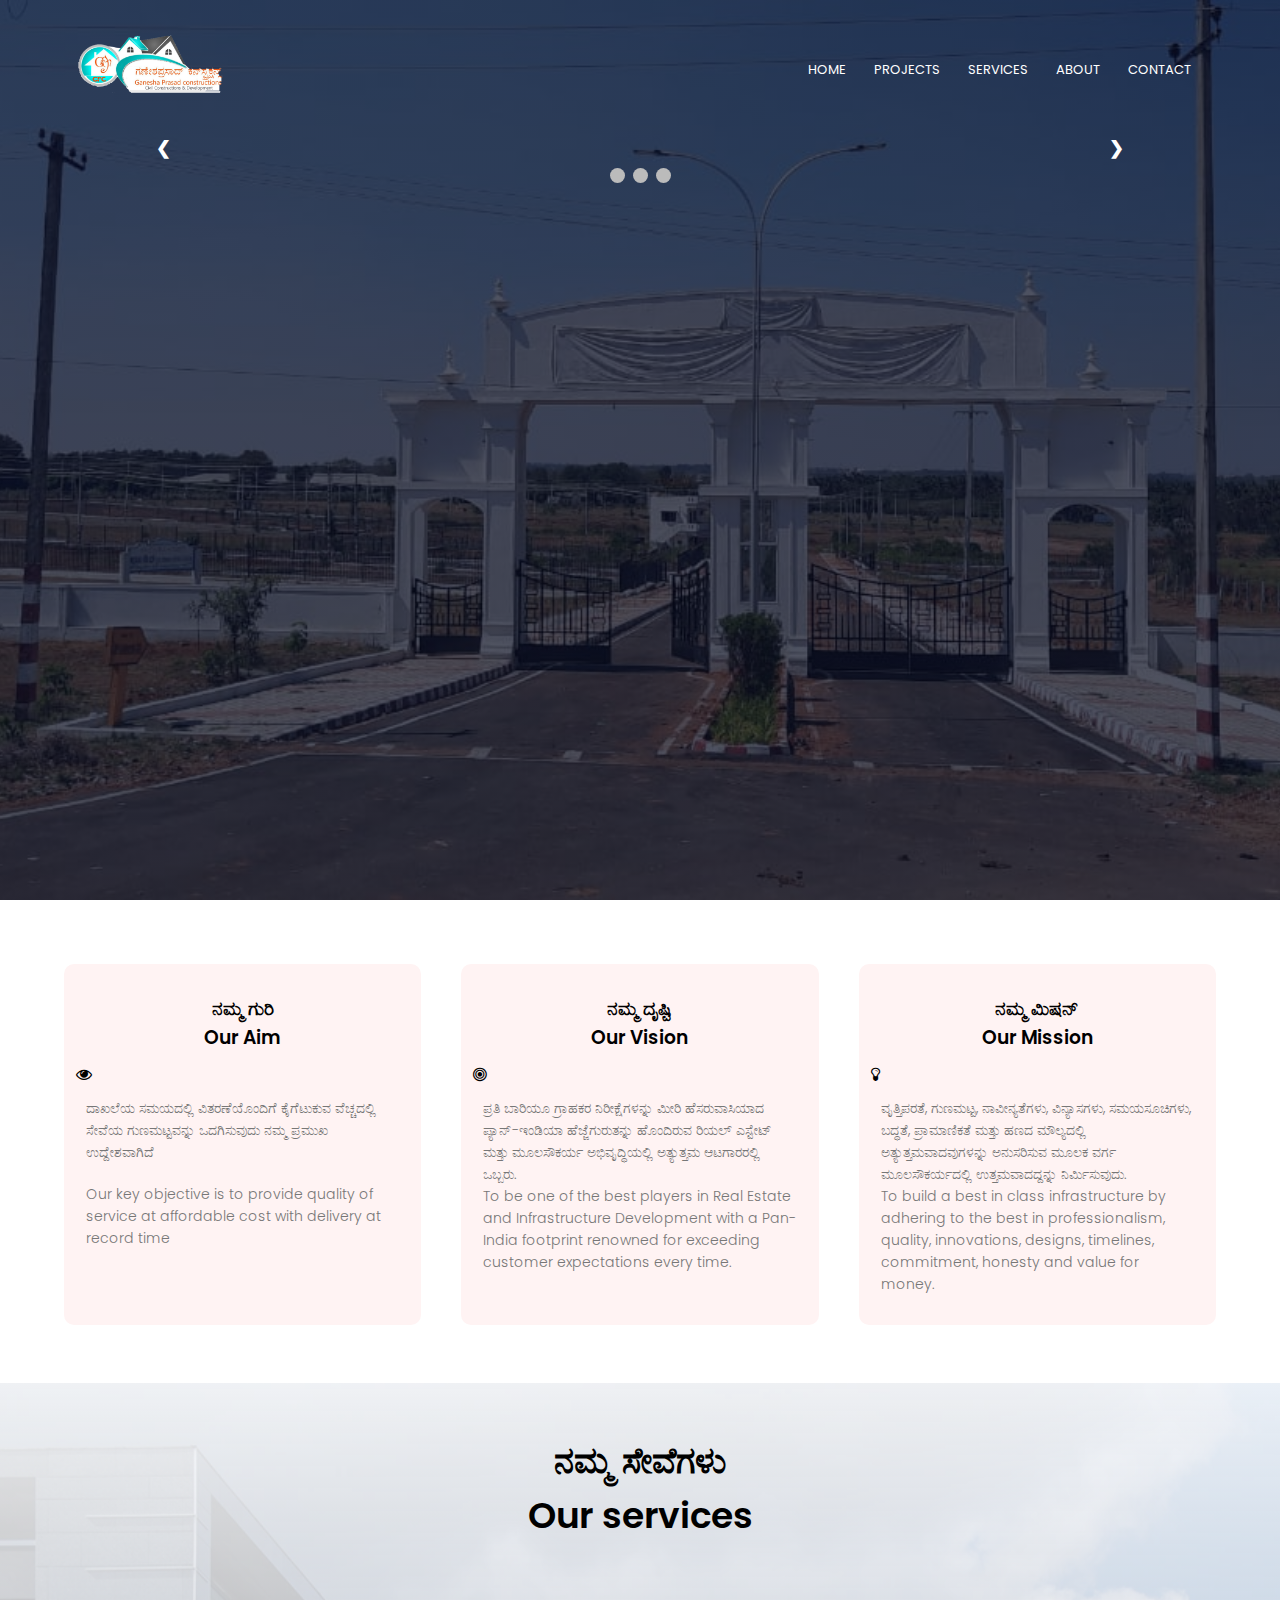
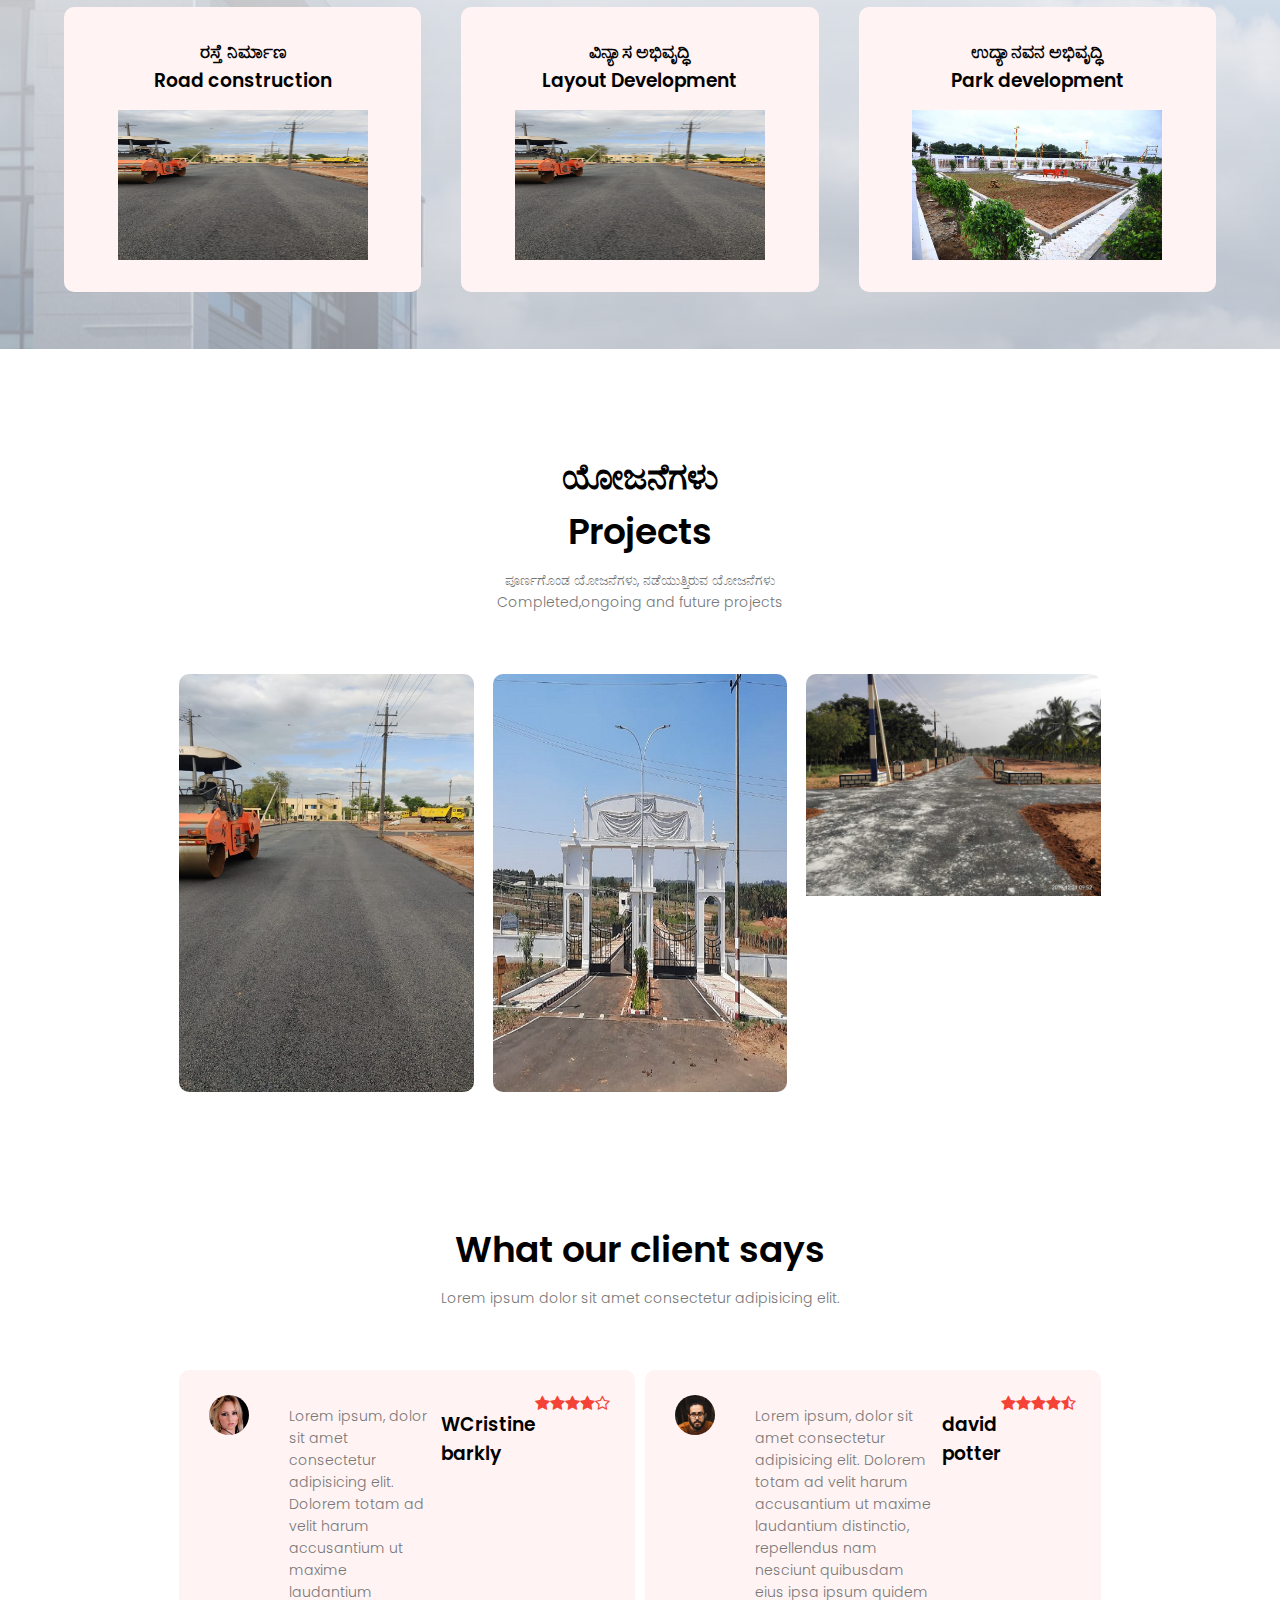
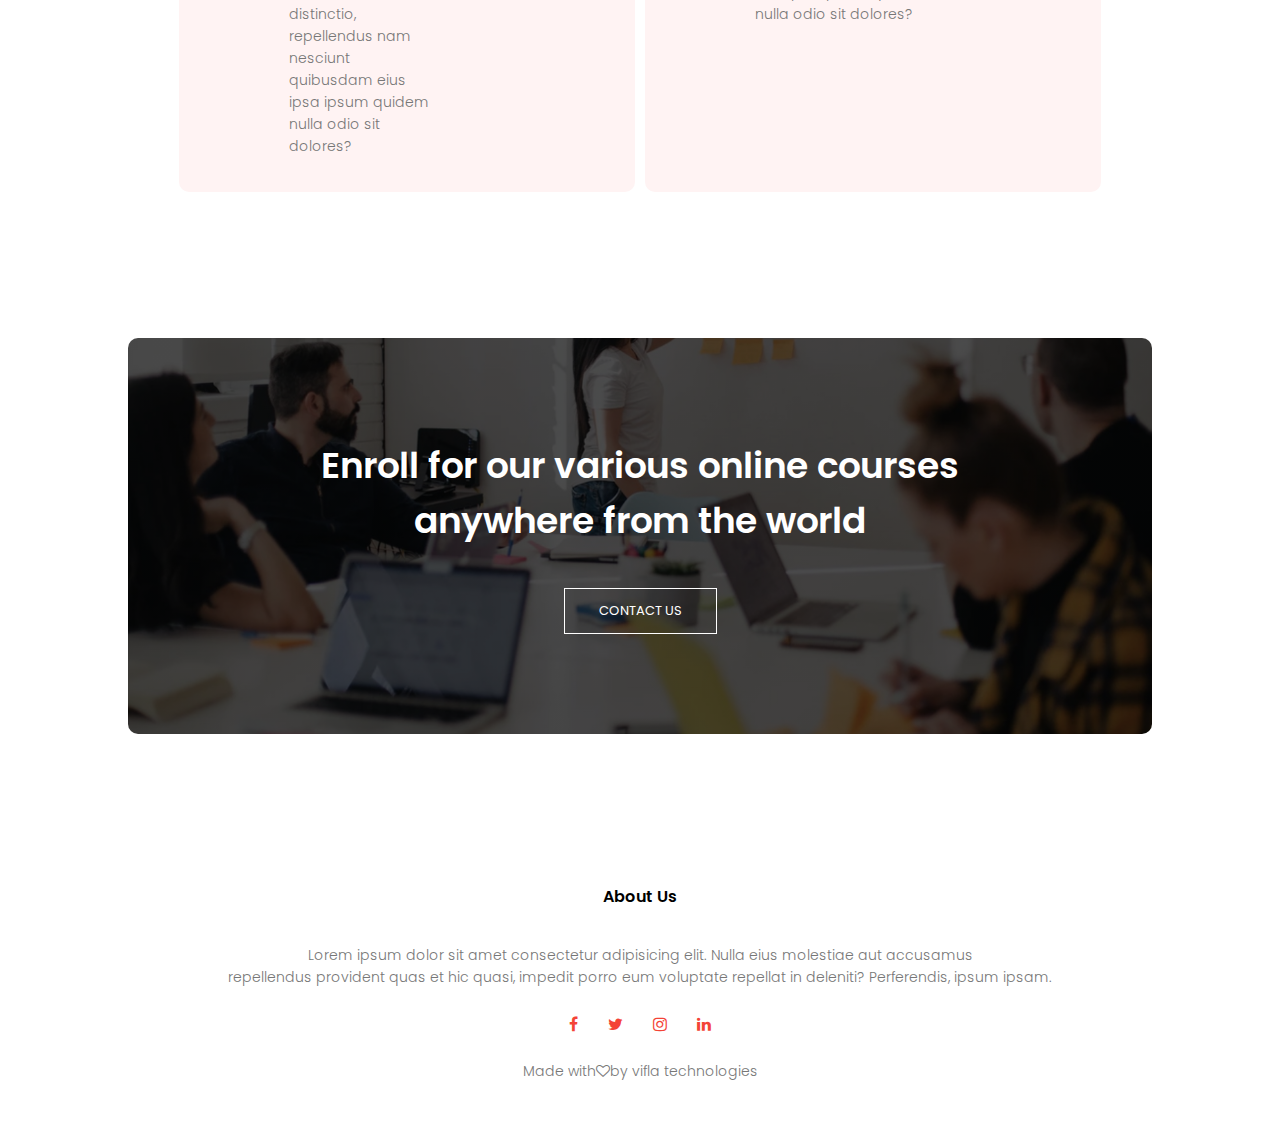
==== index.html @ fdf16c0b "." ====
<!DOCTYPE html>
<html lang="en">

<head>
    <meta charset="UTF-8">
    <meta http-equiv="X-UA-Compatible" content="IE=edge">
    <meta name="viewport" content="width=device-width, initial-scale=1.0">
    <title>Ganesh Prasad Constructions-Home page</title>
    <link rel="stylesheet" href="style.css">
    <script src="slide.js"></script>
    <link rel="preconnect" href="https://fonts.gstatic.com">
    <link href="https://fonts.googleapis.com/css2?family=Poppins:wght@100;300;500;700;900&display=swap"
        rel="stylesheet">
    <link rel="stylesheet" href="https://cdnjs.cloudflare.com/ajax/libs/font-awesome/4.7.0/css/font-awesome.min.css">

</head>

<body>
    <div class="bg-image"></div>
    <section class="header">
        <nav>
            <a href="index.html"><img src="images\gpc1.png" alt=""></a>
            <div class="nav-links" id="navlinks">
                <i class="fa fa-times" onclick="hidemenu()"></i>
                <ul>
                    <li><a href="index.html">HOME</a></li>
                    <li><a href="projects.html">PROJECTS</a></li>
                    <li><a href="services.html">SERVICES</a></li>
                    <li><a href="about.html">ABOUT</a></li>
                    <li><a href="contact.html">CONTACT</a></li>
                </ul>
            </div>
            <i class="fa fa-bars" onclick="showmenu()"></i>
        </nav>
        <div class="slideshow-container">

            <div class="mySlides fade">
              <div class="numbertext">1 / 3</div>
              <img src="images\gpc images\shri ujjaini siddeshwara layout kottur\ujini.jpeg" style="width:100%">
              <div class="text">ಗಣೇಶ್ ಪ್ರಸಾದ್ ಕನ್ಸ್ಟ್ರಕ್ಷನ್ಸ್ <br>Ganesh Prasad Constructions</div>
            </div>
            
            <div class="mySlides fade">
              <div class="numbertext">2 / 3</div>
              <img src="images/cafeteria.jpg" style="width:100%" >
              <div class="text">Caption Two</div>
            </div>
            
            <div class="mySlides fade">
              <div class="numbertext">3 / 3</div>
              <img src="images/certificate.jpg" style="width:100%">
              <div class="text">Caption Three</div>
            </div>
            
            <a class="prev" onclick="plusSlides(-1)">&#10094;</a>
            <a class="next" onclick="plusSlides(1)">&#10095;</a>
            
            </div>
            <br>
            
            <div style="text-align:center">
              <span class="dot" onclick="currentSlide(1)"></span> 
              <span class="dot" onclick="currentSlide(2)"></span> 
              <span class="dot" onclick="currentSlide(3)"></span> 
            </div>
            
    </section>
    <!-------vision-->
    <section class="course">
        <div class="row">
            <div class="course-col">
                <h3>ನಮ್ಮ ಗುರಿ <br> Our Aim</h3><i class="fa fa-eye"></i>
                <p>ದಾಖಲೆಯ ಸಮಯದಲ್ಲಿ ವಿತರಣೆಯೊಂದಿಗೆ
                    ಕೈಗೆಟುಕುವ ವೆಚ್ಚದಲ್ಲಿ ಸೇವೆಯ ಗುಣಮಟ್ಟವನ್ನು ಒದಗಿಸುವುದು ನಮ್ಮ ಪ್ರಮುಖ ಉದ್ದೇಶವಾಗಿದೆ </p>
                    <p> Our key objective is to provide quality of service at affordable cost with delivery at record time
                    </p>
                                  
            </div>
            <div class="course-col">
                <h3>ನಮ್ಮ ದೃಷ್ಟಿ<br>Our Vision</h3><i class="fa fa-bullseye"></i>
                <p>ಪ್ರತಿ ಬಾರಿಯೂ ಗ್ರಾಹಕರ ನಿರೀಕ್ಷೆಗಳನ್ನು ಮೀರಿ ಹೆಸರುವಾಸಿಯಾದ ಪ್ಯಾನ್-ಇಂಡಿಯಾ ಹೆಜ್ಜೆಗುರುತನ್ನು ಹೊಂದಿರುವ ರಿಯಲ್
                    ಎಸ್ಟೇಟ್ ಮತ್ತು ಮೂಲಸೌಕರ್ಯ ಅಭಿವೃದ್ಧಿಯಲ್ಲಿ ಅತ್ಯುತ್ತಮ ಆಟಗಾರರಲ್ಲಿ ಒಬ್ಬರು.
                    <br>
                    To be one of the best players in Real Estate and Infrastructure Development with a Pan-India
                    footprint renowned for exceeding customer expectations every time.
                </p>
            </div>
            <div class="course-col">
                <h3>ನಮ್ಮ ಮಿಷನ್<br>Our Mission</h3><i class="fa fa-lightbulb-o"></i>
                <p>
                    ವೃತ್ತಿಪರತೆ, ಗುಣಮಟ್ಟ, ನಾವೀನ್ಯತೆಗಳು, ವಿನ್ಯಾಸಗಳು, ಸಮಯಸೂಚಿಗಳು, ಬದ್ಧತೆ, ಪ್ರಾಮಾಣಿಕತೆ ಮತ್ತು ಹಣದ ಮೌಲ್ಯದಲ್ಲಿ
                    ಅತ್ಯುತ್ತಮವಾದವುಗಳನ್ನು ಅನುಸರಿಸುವ ಮೂಲಕ ವರ್ಗ ಮೂಲಸೌಕರ್ಯದಲ್ಲಿ ಉತ್ತಮವಾದದ್ದನ್ನು ನಿರ್ಮಿಸುವುದು.
                    <br>
                    To build a best in class infrastructure by adhering to the best in professionalism, quality,
                    innovations, designs, timelines, commitment, honesty and value for money.
                </p>
            </div>
        </div>
    </section>
    <!---course-->
    <section class="services">
        <h1>ನಮ್ಮ ಸೇವೆಗಳು<br>Our services</h1>
        <div class="row">
            <div class="course-col">
                <h3>ರಸ್ತೆ ನಿರ್ಮಾಣ<br>Road construction</h3>
               <img src="images\gpc images\arc layout hadagali ballari\12345.jpg" alt="">
            </div>
            
            <div class="course-col">
                <h3>ವಿನ್ಯಾಸ ಅಭಿವೃದ್ಧಿ<br>Layout Development </h3>
                <img src="images\gpc images\arc layout hadagali ballari\12345.jpg" alt="">
            </div>
            <div class="course-col">
                <h3>ಉದ್ಯಾನವನ ಅಭಿವೃದ್ಧಿ<br>Park development</h3>
                <img src="images\gpc images\shri ujjaini siddeshwara layout kottur\park.jpeg" alt="">
            </div>
        </div>
    </section>
    <!--------campus------>
    <section class="campus">
        <h1>ಯೋಜನೆಗಳು<br>Projects
        </h1>
        <p>ಪೂರ್ಣಗೊಂಡ ಯೋಜನೆಗಳು, ನಡೆಯುತ್ತಿರುವ ಯೋಜನೆಗಳು<br>Completed,ongoing and future projects</p>
        <div class="row">
            <div class="campus-col">
                <img src="images\gpc images\arc layout hadagali ballari\12345.jpg" alt="">
                <div class="layer">
                  <a href="projects.html"><h3>Ballary ಬಳ್ಳಾರಿ</h3></a>  
                </div>
            </div>
            <div class="campus-col">
                <img src="images\gpc images\govt employers project mysore\m123.jpeg" alt="">
                <div class="layer">
                    <h3>Mysuru ಮೈಸೂರು</h3>
                </div>
            </div>
            <div class="campus-col">
                <img src="images\gpc images\khb davanagere\WhatsApp Image 2021-06-01 at 5.55.00 PM (2).jpeg" alt="">
                <div class="layer">
                    <h3>ದಾವಣಗೆರೆ Davanagere</h3>
                </div>
            </div>
        </div>
    </section>
    <!-------testimonial------->
    <section class="testimonials">
        <h1>What our client says</h1>
        <p>Lorem ipsum dolor sit amet consectetur adipisicing elit.</p>
        <div class="row">
            <div class="testimonial-col">
                <img src="images/user1.jpg" alt="">
                <p>Lorem ipsum, dolor sit amet consectetur adipisicing elit.
                    Dolorem totam ad velit harum accusantium ut maxime laudantium distinctio, repellendus nam nesciunt
                    quibusdam eius ipsa ipsum quidem nulla odio sit
                    dolores?</p>
                <h3>WCristine barkly</h3>
                <i class="fa fa-star"></i>
                <i class="fa fa-star"></i>
                <i class="fa fa-star"></i>
                <i class="fa fa-star"></i>
                <i class="fa fa-star-o"></i>
            </div>
            <div class="testimonial-col">
                <img src="images/user2.jpg" alt="">
                <p>Lorem ipsum, dolor sit amet consectetur adipisicing elit.
                    Dolorem totam ad velit harum accusantium ut maxime laudantium distinctio, repellendus nam nesciunt
                    quibusdam eius ipsa ipsum quidem nulla odio sit
                    dolores?</p>
                <h3>david potter</h3>
                <i class="fa fa-star"></i>
                <i class="fa fa-star"></i>
                <i class="fa fa-star"></i>
                <i class="fa fa-star"></i>
                <i class="fa fa-star-half-o"></i>
            </div>
        </div>
    </section>

    <!---------call to action------>
    <section class="cta">
        <h1>Enroll for our various online courses <br>anywhere from the world</h1>
        <a href="" class="hero-btn">CONTACT US</a>
    </section>

    <!------------footer------->
    <section class="footer">
        <h4>About Us</h4>
        <p>Lorem ipsum dolor sit amet consectetur adipisicing elit.
            Nulla eius molestiae aut accusamus <br>repellendus provident quas et hic quasi, impedit porro eum
            voluptate repellat in deleniti? Perferendis, ipsum
            ipsam.</p>
        <div class="icons">
            <i class="fa fa-facebook"></i>
            <i class="fa fa-twitter"></i>
            <i class="fa fa-instagram"></i>
            <i class="fa fa-linkedin"></i>
        </div>
        <p>Made with<i class="fa fa-heart-o"></i>by vifla technologies </p>
    </section>




    <!-----  javascript toggle menu-->
    <script>
        var navlinks = document.getElementById("navlinks");
        function showmenu() {
            navlinks.style.right = "0";
        }
        function hidemenu() {
            navlinks.style.right = "-200px";
        }
    </script>
</body>

</html>
---- style.css ----
*{
    margin: 0;
    padding: 0;
    font-family: 'Poppins', sans-serif;
}

.header{
    min-height: 100vh;
    width: 100%;
    background-image:linear-gradient(rgba(4,9,30,0.7),rgba(4,9,30,.7)),url(images/gpc\ mysuru.jpeg) ;
     
    background-position: center;
    background-size: cover;
    position: relative;
}
/*-------navigation bar------*/
nav{
    display: flex;
    padding: 2% 6%;
    justify-content: space-between;
    align-items: center;
}
nav img{
    width: 150px;
}
.nav-links{
    flex: 1;
    text-align: right;
}
.nav-links ul li{
    list-style: none;
    display: inline-block;
    padding: 8px 12px;
    position: relative;
}
.nav-links ul li a{
    color: #fff;
    text-decoration: none;
    font-size: 13px;
}
.nav-links ul li::after{
    content: '';
    width: 0%;
    height: 2px;
    background: #f44336;
    display: block;
    margin: auto;
    transition: 0.5s;
}
.nav-links ul li:hover::after{
    width: 100%;
}
/*-----navigation ends------*/
/*------home slide-----*/

/* Slideshow container */
.slideshow-container {
  max-width: 1000px;
  position: relative;
  margin: auto;
}
.mySlides {display: none}
.mySlides img {height: 480px;
    vertical-align: middle;}
     /* Number text (1/3 etc) */
  .numbertext {
    color: #f2f2f2;
    font-size: 12px;
    padding: 8px 12px;
    position: absolute;
    top: 0;
 
  }
  .slideshow-container .text {
    color: #e25413;
    font-size: 45px;
    padding: 8px 12px;
    position: absolute;
    top: 50%;
    width: 100%;
    text-align: center;
    animation: mymove 5s;
  }

  /* Caption text */
.text {
    color: #f2f2f2;
    font-size: 45px;
    padding: 8px 12px;
    position: absolute;
    top: 50%;
    width: 100%;
    text-align: center;
    animation: mymove 5s;
  }
  #div2 {animation-timing-function: ease;}
  @keyframes mymove {
    from {left: -300px;}
    to {left: 0px;}
  }
/* The dots/bullets/indicators */
.dot {
    cursor: pointer;
    height: 15px;
    width: 15px;
    margin: 0 2px;
    background-color: #bbb;
    border-radius: 50%;
    display: inline-block;
    transition: background-color 0.6s ease;
  }
  
  .active, .dot:hover {
    background-color: #717171;
  }
  
  /* Fading animation */
  .fade {
    -webkit-animation-name: fade;
    -webkit-animation-duration: 1.5s;
    animation-name: fade;
    animation-duration: 1.5s;
  }
  
  @-webkit-keyframes fade {
    from {opacity: .4} 
    to {opacity: 1}
  }
  
  @keyframes fade {
    from {opacity: .4} 
    to {opacity: 1}
  }
  
  /* On smaller screens, decrease text size */
  @media only screen and (max-width: 300px) {
    .prev, .next,.text {font-size: 11px}
  }
  
/* Next & previous buttons */
.prev, .next {
  cursor: pointer;
  position: absolute;
  top: 50%;
  width: auto;
  padding: 16px;
  margin-top: -22px;
  color: white;
  font-weight: bold;
  font-size: 18px;
  transition: 0.6s ease;
  border-radius: 0 3px 3px 0;
  user-select: none;
}

/* Position the "next button" to the right */
.next {
  right: 0;
  border-radius: 3px 0 0 3px;
}
/* On hover, add a black background color with a little bit see-through */
.prev:hover, .next:hover {
    background-color: rgba(0,0,0,0.8);
  }
  
/*------home slide ends------*/
/*-----project contents----*/
/* Position the image container (needed to position the left and right arrows) */
.projects{
    width: 50%;
    margin: auto;
    text-align: center;
    padding-top: 50px;
}
.p-container {
    position: relative;
  }
  
  /* Hide the images by default */
  .p-mySlides {
    display: none;
  }
  
  /* Next & previous buttons */
  .p-prev,
  .p-next {
    cursor: pointer;
    position: absolute;
    top: 40%;
    width: auto;
    padding: 16px;
    margin-top: -50px;
    color: white;
    font-weight: bold;
    font-size: 20px;
    border-radius: 0 3px 3px 0;
    user-select: none;
    -webkit-user-select: none;
  }
  
  /* Position the "next button" to the right */
  .p-next {
    right: 0;
    border-radius: 3px 0 0 3px;
  }
  
  /* On hover, add a black background color with a little bit see-through */
  .p-prev:hover,
  .p-next:hover {
    background-color: rgba(0, 0, 0, 0.8);
  }
  
  /* Number text (1/3 etc) */
  .p-numbertext {
    color: #f2f2f2;
    font-size: 12px;
    padding: 8px 12px;
    position: absolute;
    top: 0;
  }
  
  /* Container for image text */
  .p-caption-container {
    text-align: center;
    background-color: #222;
    padding: 2px 16px;
    color: white;
  }
  
  /*-----project slide ends----*/
  /*------project contents ends------*/
.text-box{
    width: 90%;
    color: #fff;
    position: absolute;
    top: 50%;
    left: 50%;
    transform: translate(-50%,-50%);
    text-align: center;
}
.text-box h1{
    font-size: 62px;
}
.text-box p{
    margin: 10px 0 40px;
    font-size: 14px;
    color: #fff;
}
.hero-btn{
    display: inline-block;
    text-decoration: none;
    color: #fff;
    border: 1px solid #fff;
    padding: 12px 34px;
    font-size: 13px;
    background: transparent;
    position: relative;
    cursor: pointer;
}
.hero-btn:hover{
    border: 1px solid #f44336;
    background: #f44336;
    transition: 1s;
}
nav .fa{
display: none;
}
@media(max-width:700px){
    .text-box h1{
        font-size: 20px;
    }
    .nav-links ul li {
        display: block;
    }
    .nav-links{
        position: fixed;
        background: #f44336;
        height: 100vh;
        width: 200px;
        top: 0;
        right: -200px;
        text-align: left;
        z-index: 2;
        transition: 1s;
    }
    nav .fa{
display: block;
color: #fff;
margin: 10px;
font-size: 22px;
cursor: pointer;
    }
}
/*-----course-----*/
.services{
    width: 100%;
    margin: auto;
    text-align: center;
    padding-top: 50px;
    background-image:linear-gradient(rgba(254, 254, 255, 0.9),rgba(193, 195, 201, 0.7)),url(images/banner.png) ;

}
.services img{
    width: 250px;
    height: 150px;
    padding: 5px;
}
h1{
    font-size: 36px;
    font-weight: 600;
}
p{
    color: #777;
    font-size: 14px;
    font-weight: 300;
    line-height: 22px;
    padding: 10px;
}
.row{
    margin-top: 5%;
    margin-left: 5%;
    margin-right: 5%;
    display: flex;
    justify-content: space-between;
}
.course-col{
    flex-basis: 31%;
    background: #fff3f3;
    border-radius: 10px;
    margin-bottom: 5%;
    padding: 20px 12px;
    box-sizing: border-box;
}

h3{
    text-align: center;
    font-weight: 600;
    margin: 10px 0;
}
.course-col:hover{
    box-shadow: 0 0 20px 0px rgba(0,0,0,0.2);
}
@media(max-width:700px){
    .row{
        flex-direction: column;
    }
}
/*-----campus-----*/
.campus{
    width: 80%;
    margin: auto;
    text-align: center;
    padding-top: 100px;
}
.campus-col{
    flex-basis: 32%;
    border-radius: 10px;
    margin-bottom: 30px;
    position: relative;
    overflow: hidden;
}
.campus-col img{
    width: 100%;
    display: block;
}
.layer{
background: transparent;
height: 100%;
width: 100%;
position: absolute;
top: 0;
left: 0;
transition: 0.5s;
}
.layer:hover{
    background: rgba(226,0,0,0.7);
}
.layer h3{
    width: 100%;
    font-weight: 500;
    color: rgb(255, 255, 255);
    font-size: 26px;
    bottom: 0;
    left: 50%;
    transform: translateX(-50%);
    position: absolute;
    opacity: 0;
    transition: 0.5s;
}
.layer:hover h3{
    bottom: 49%;
    opacity: 1;
}
/*-----Facilities-----*/
.facilities{
    width: 80%;
    margin: auto;
    text-align: center;
    padding-top: 100px;
}
.facilities-col{
    flex-basis: 31%;
    border-radius: 10px;
    margin-bottom: 5%;
    text-align: left;
}
.facilities-col img{
    width: 100%;
    border-radius: 10px;
    display: block;
}
.facilities-col p{
    padding: 0;
}
.facilities-col h3{
    margin-top: 16px;
    margin-bottom: 15px;
    text-align: left;
}
/*----testimonials-----*/
.testimonials{
    width: 80%;
    margin: auto;
    padding-top: 100px;
    text-align: center;
}
.testimonial-col{
    flex-basis: 44%;
    border-radius: 10px;
    margin-bottom: 5%;
    text-align: left;
    background: #fff3f3;
    padding: 25px;
    cursor: pointer;
    display: flex;
}
.testimonial-col img{
    height: 40px;
    margin-left: 5px;
    margin-right: 30px;
    border-radius: 50%;
}
testimonial-col p{
    padding: 0;
}
.testimonial-col h3{
    margin-top: 15px;
    text-align: left;
}
.testimonial-col .fa{
    color: #f44336;
}
@media(max-width:700px){
    .testimonial-col img{
        margin-left: 0px;
        margin-right: 15px;
    }
}
/*----- call to action-----*/
.cta{
    margin: 100px auto;
    width: 80%;
    background-image:linear-gradient(rgba(0,0,0,0.7),rgba(0,0,0,0.7)),url(images/banner2.jpg) ;
    background-position: center;
    background-size: cover;
    border-radius: 10px;
    text-align: center;
    padding: 100px 0;
}
.cta h1{
    color: #fff;
    margin-bottom: 40px;
    padding: 0;
}
@media(max-width:700px){
   .cta h1{
       font-size: 24px;
   }
}
/*------footer------*/
.footer{
    width: 100%;
    text-align: center;
    padding: 30px 0;
}
.footer h4{
    margin-bottom: 25px;
    margin-top: 20px;
    font-weight: 600;
}
.icons .fa{
    color: #f44336;
    margin:0 13px;
    cursor: pointer;
    padding: 18px 0;
}
.fa-heart-0{
    color: #f44336;
}
/*-------about us page----------*/
.sub-header{
    height: 50vh;
    width: 100%;
    background-image:linear-gradient(rgba(4,9,30,0.7),rgba(4,9,30,.7)),url(images/about.jpg) ;
    background-position: center;
    background-size: cover;
    text-align: center;
    color: #fff;
}
.sub-header h1{
    margin-top: 100px;
}
.about-us{
    width: 90%;
    margin: auto;
    background-image:linear-gradient(rgb(253, 253, 253,.95),rgba(255, 255, 255, 0.9)),url(images/ganesh.png) ;
    padding-top: 50px;
    padding-bottom: 50px;
}
.about-col{
    flex-basis: 48%;
    padding: 10px 2px;
}
.about-col img{
    width: 100%;
}
.about-col h1{
    padding-top: 0;
}
.about-col p{
    padding: 15px 0 25px;
}
.red-btn{
    border: 1px solid #f44336;
    background: transparent;
    color: #f44336;
}
.red-btn:hover{
    color: #fff;
}
/*-------blog content----------*/
.blog-content{
    width: 80%;
    margin: auto;
   padding: 60px 0;
}
.blog-left{
    flex-basis: 65%;
}
.blog-left img{
    width: 100%;
}
.blog-left h2{
    color: #222;
    font-weight: 600;
    margin: 30px 0;
}
.blog-left p{
    color: #999;
    padding: 0;
}
.blog-right{
    flex-basis: 32%;
}
.blog-right h3{
    background: #f44336;
    color: #fff;
    padding: 7px 0;
    font-size: 16px;
    margin-bottom: 20px;
}
.blog-right div{
    display: flex;
    align-items: center;
    justify-content: space-between;
    color: #555;
    padding: 8px;
    box-sizing: border-box;
}
.comment-box{
    border: 1px solid #ccc;
    margin: 50px 0;
    padding: 10px 20px;
}
.comment-box h3{
    text-align: left;
}
.comment-form input, .comment-form textarea{
    width: 100%;
    padding: 10px;
    margin: 15px 0;
    box-sizing: border-box;
    border: none;
    outline: none;
    background: #f0f0f0;
}
.comment-form button{
    margin: 10px 0;
}
@media(max-width:700px){
    .sub-header h1{
        font-size: 24px;
    }
}
/*--------contact us page----*/
.location{
    width: 80%;
    margin: auto;
    padding: 80px 0;
}
.location iframe{
    width: 100%;
}
.contact-us{
    width: 80%;
    margin: auto;
}
.contact-col{
    flex-basis: 48%;
    margin-bottom: 30px;
}
.contact-col div{
    display: flex;
    align-items: center;
    margin-bottom: 40px;
}
.contact-col div .fa{
    font-size: 28px;
    color: #f44336;
    margin: 10px;
    margin-right: 30px;
}
.contact-col div p{
    padding: 0;
}
.contact-col div h5{
    font-size: 20px;
    margin-bottom: 5px;
    color: #555;
}
.contact-col input, .contact-col textarea{
    width: 100%;
    padding: 15px;
    margin-bottom: 17px;
    outline: none;
    border: 1px solid #ccc;
    box-sizing: border-box;
}
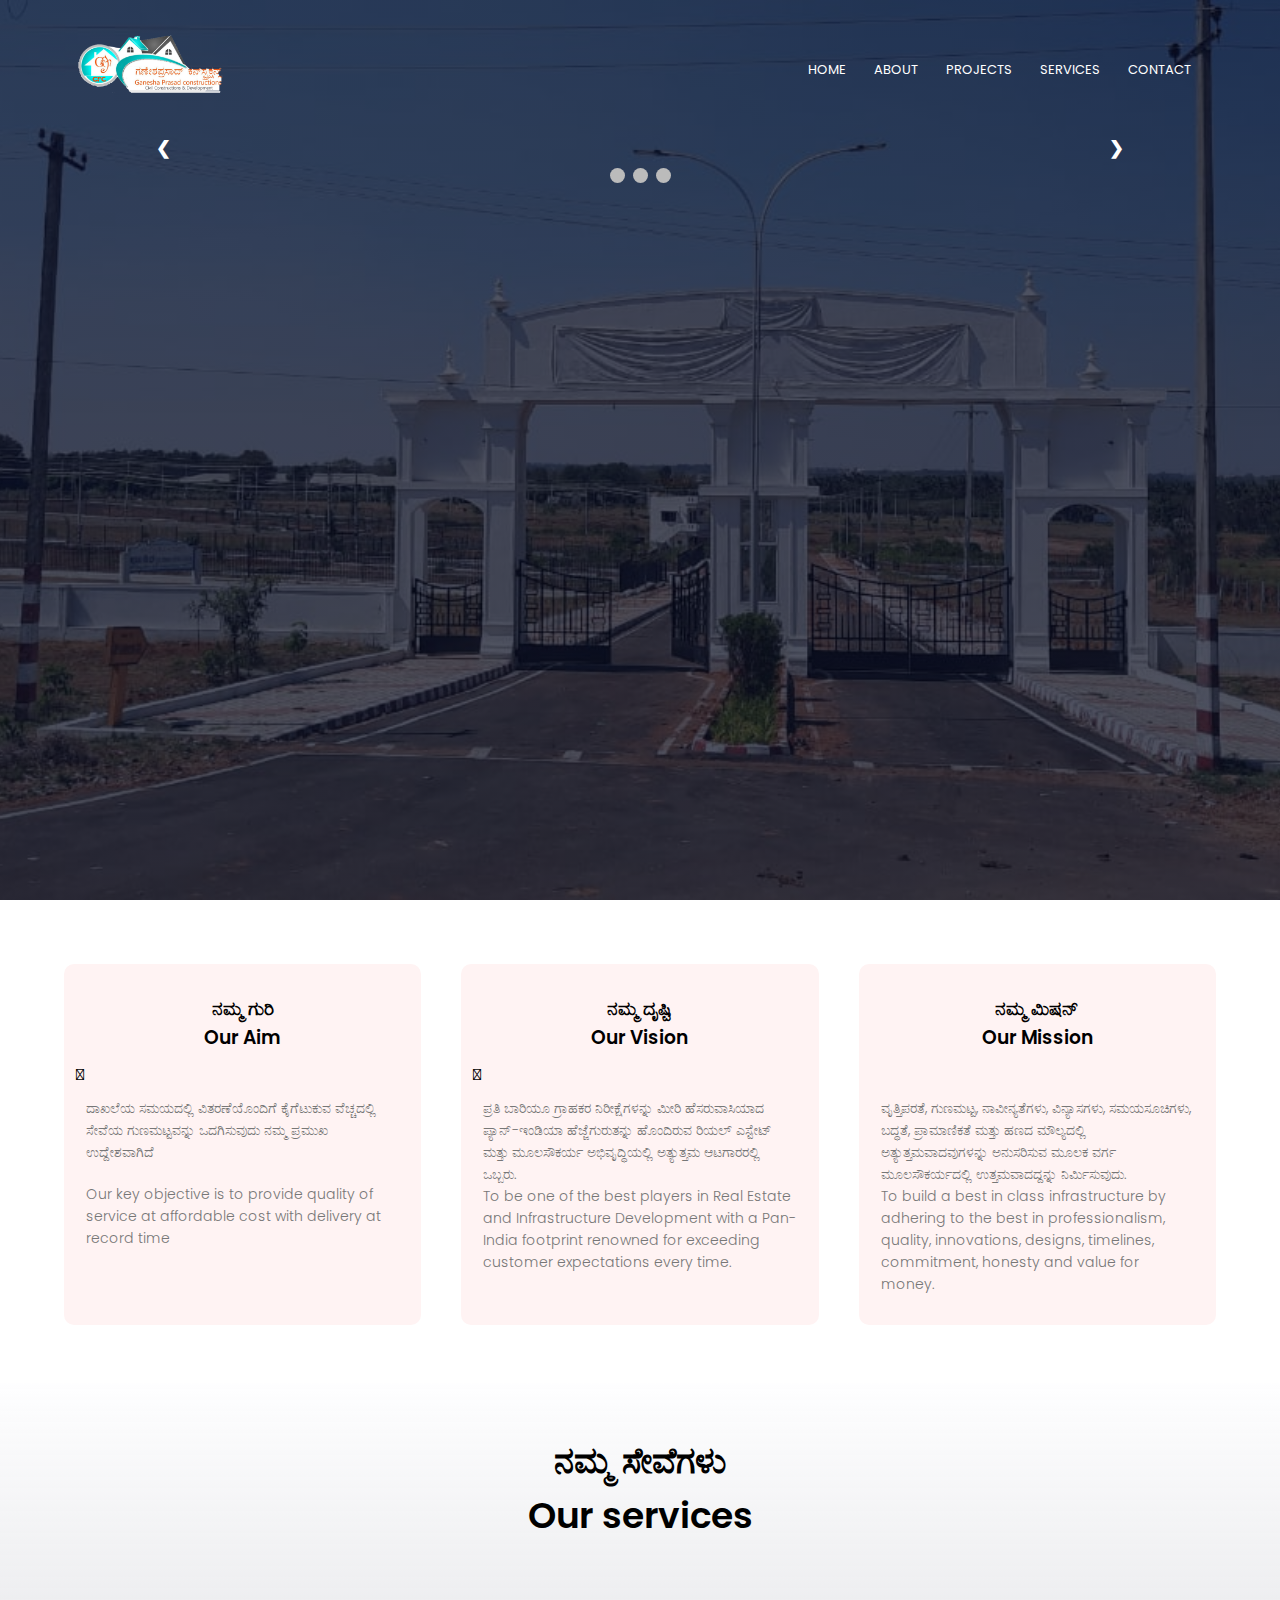
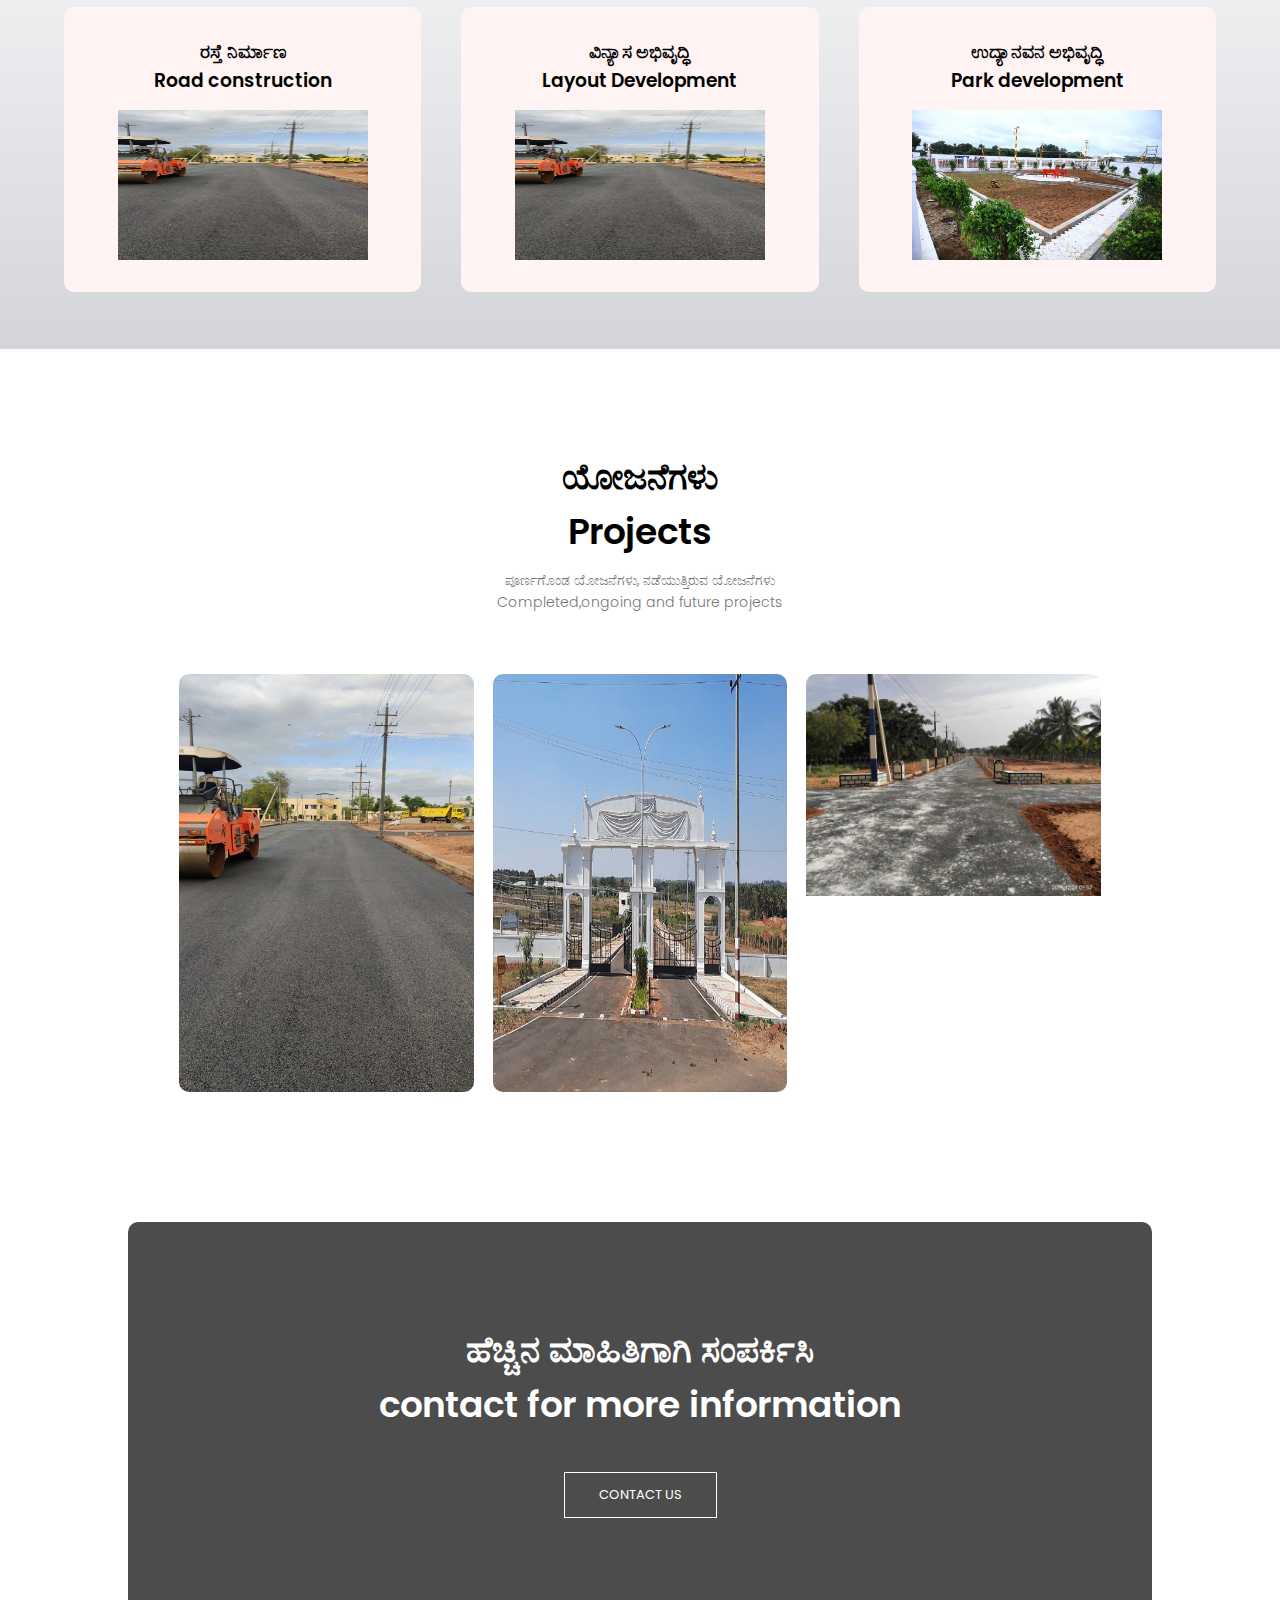
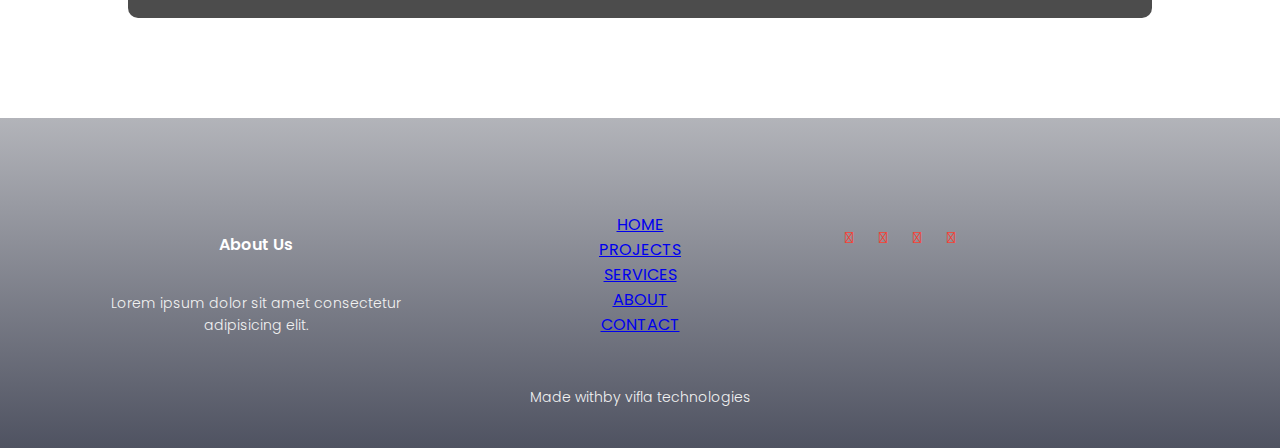
==== commit fc33ece4: "." ====
--- a/index.html
+++ b/index.html
@@ -11,7 +11,7 @@
     <link rel="preconnect" href="https://fonts.gstatic.com">
     <link href="https://fonts.googleapis.com/css2?family=Poppins:wght@100;300;500;700;900&display=swap"
         rel="stylesheet">
-    <link rel="stylesheet" href="https://cdnjs.cloudflare.com/ajax/libs/font-awesome/4.7.0/css/font-awesome.min.css">
+    <link rel="stylesheet" href="fontawesome.min.css">
 
 </head>
 
@@ -24,9 +24,9 @@
                 <i class="fa fa-times" onclick="hidemenu()"></i>
                 <ul>
                     <li><a href="index.html">HOME</a></li>
+                    <li><a href="about.html">ABOUT</a></li>
                     <li><a href="projects.html">PROJECTS</a></li>
                     <li><a href="services.html">SERVICES</a></li>
-                    <li><a href="about.html">ABOUT</a></li>
                     <li><a href="contact.html">CONTACT</a></li>
                 </ul>
             </div>
@@ -42,13 +42,13 @@
             
             <div class="mySlides fade">
               <div class="numbertext">2 / 3</div>
-              <img src="images/cafeteria.jpg" style="width:100%" >
-              <div class="text">Caption Two</div>
+              <img src="images\jcb.jpeg" style="width:100%" >
+              <div class="text">Construction Vehicles</div>
             </div>
             
             <div class="mySlides fade">
               <div class="numbertext">3 / 3</div>
-              <img src="images/certificate.jpg" style="width:100%">
+              <img src="images\gpc images\shri ujjaini siddeshwara layout kottur\u2.jpeg" style="width:100%">
               <div class="text">Caption Three</div>
             </div>
             
@@ -142,30 +142,25 @@
             </div>
         </div>
     </section>
-    <!-------testimonial------->
+    <!-------testimonial
     <section class="testimonials">
-        <h1>What our client says</h1>
-        <p>Lorem ipsum dolor sit amet consectetur adipisicing elit.</p>
+        <h1>ನಮ್ಮ ಗ್ರಾಹಕರು ಏನು ಹೇಳುತ್ತಾರೆ <br> What our clients says</h1>
         <div class="row">
             <div class="testimonial-col">
-                <img src="images/user1.jpg" alt="">
+                <img src="" alt="">
                 <p>Lorem ipsum, dolor sit amet consectetur adipisicing elit.
-                    Dolorem totam ad velit harum accusantium ut maxime laudantium distinctio, repellendus nam nesciunt
-                    quibusdam eius ipsa ipsum quidem nulla odio sit
-                    dolores?</p>
+                   </p>
                 <h3>WCristine barkly</h3>
-                <i class="fa fa-star"></i>
+                <i class="fas fa-star"></i>
                 <i class="fa fa-star"></i>
                 <i class="fa fa-star"></i>
                 <i class="fa fa-star"></i>
                 <i class="fa fa-star-o"></i>
             </div>
             <div class="testimonial-col">
-                <img src="images/user2.jpg" alt="">
+                <img src="" alt="">
                 <p>Lorem ipsum, dolor sit amet consectetur adipisicing elit.
-                    Dolorem totam ad velit harum accusantium ut maxime laudantium distinctio, repellendus nam nesciunt
-                    quibusdam eius ipsa ipsum quidem nulla odio sit
-                    dolores?</p>
+                  </p>
                 <h3>david potter</h3>
                 <i class="fa fa-star"></i>
                 <i class="fa fa-star"></i>
@@ -174,29 +169,42 @@
                 <i class="fa fa-star-half-o"></i>
             </div>
         </div>
-    </section>
+    </section>------->
 
     <!---------call to action------>
     <section class="cta">
-        <h1>Enroll for our various online courses <br>anywhere from the world</h1>
-        <a href="" class="hero-btn">CONTACT US</a>
-    </section>
-
-    <!------------footer------->
-    <section class="footer">
-        <h4>About Us</h4>
-        <p>Lorem ipsum dolor sit amet consectetur adipisicing elit.
-            Nulla eius molestiae aut accusamus <br>repellendus provident quas et hic quasi, impedit porro eum
-            voluptate repellat in deleniti? Perferendis, ipsum
-            ipsam.</p>
-        <div class="icons">
-            <i class="fa fa-facebook"></i>
-            <i class="fa fa-twitter"></i>
-            <i class="fa fa-instagram"></i>
-            <i class="fa fa-linkedin"></i>
-        </div>
-        <p>Made with<i class="fa fa-heart-o"></i>by vifla technologies </p>
-    </section>
+        <h1>ಹೆಚ್ಚಿನ ಮಾಹಿತಿಗಾಗಿ ಸಂಪರ್ಕಿಸಿ<br>contact for more information</h1>
+        <a href="contact.html" class="hero-btn">CONTACT US</a>
+    </section>
+
+  <!------------footer------->
+  <section class="footer">
+    <div class="row">
+        <div class="contact-col"> <h4>About Us</h4>
+            <p>Lorem ipsum dolor sit amet consectetur adipisicing elit.
+               </p></div>
+                <div class="contact-col">
+                    <ul>
+                        <li><a href="index.html">HOME</a></li>
+                        <li><a href="projects.html">PROJECTS</a></li>
+                        <li><a href="services.html">SERVICES</a></li>
+                        <li><a href="about.html">ABOUT</a></li>
+                        <li><a href="contact.html">CONTACT</a></li>
+                    </ul>
+                </div>
+   <div class="contact-col"> <div class="icons">
+            <i class="fas fa-facebook"></i>
+            <i class="fas fa-twitter"></i>
+            <i class="fas fa-instagram"></i>
+            <i class="fas fa-linkedin"></i>
+        </div>
+    </div>
+   </div>
+    <p>Made with<i class="fas fa-heart-0"></i>by vifla technologies </p>
+</section>
+
+
+
 
 
 
--- a/style.css
+++ b/style.css
@@ -481,14 +481,23 @@
 .footer{
     width: 100%;
     text-align: center;
+    background-image:linear-gradient(rgba(146, 148, 156, 0.7),rgba(4,9,30,.7));
     padding: 30px 0;
-}
+    color: #fff;
+}
+
 .footer h4{
     margin-bottom: 25px;
     margin-top: 20px;
     font-weight: 600;
 }
-.icons .fa{
+.footer ul li{
+    list-style: none;
+}
+.footer p{
+    color: #f2f2f2;
+}
+.icons .fas{
     color: #f44336;
     margin:0 13px;
     cursor: pointer;
@@ -501,14 +510,14 @@
 .sub-header{
     height: 50vh;
     width: 100%;
-    background-image:linear-gradient(rgba(4,9,30,0.7),rgba(4,9,30,.7)),url(images/about.jpg) ;
+    background-image:linear-gradient(rgba(4,9,30,0.7),rgba(4,9,30,.7)),url(images/contact.jpeg) ;
     background-position: center;
     background-size: cover;
     text-align: center;
     color: #fff;
 }
 .sub-header h1{
-    margin-top: 100px;
+    margin-top: 80px;
 }
 .about-us{
     width: 90%;
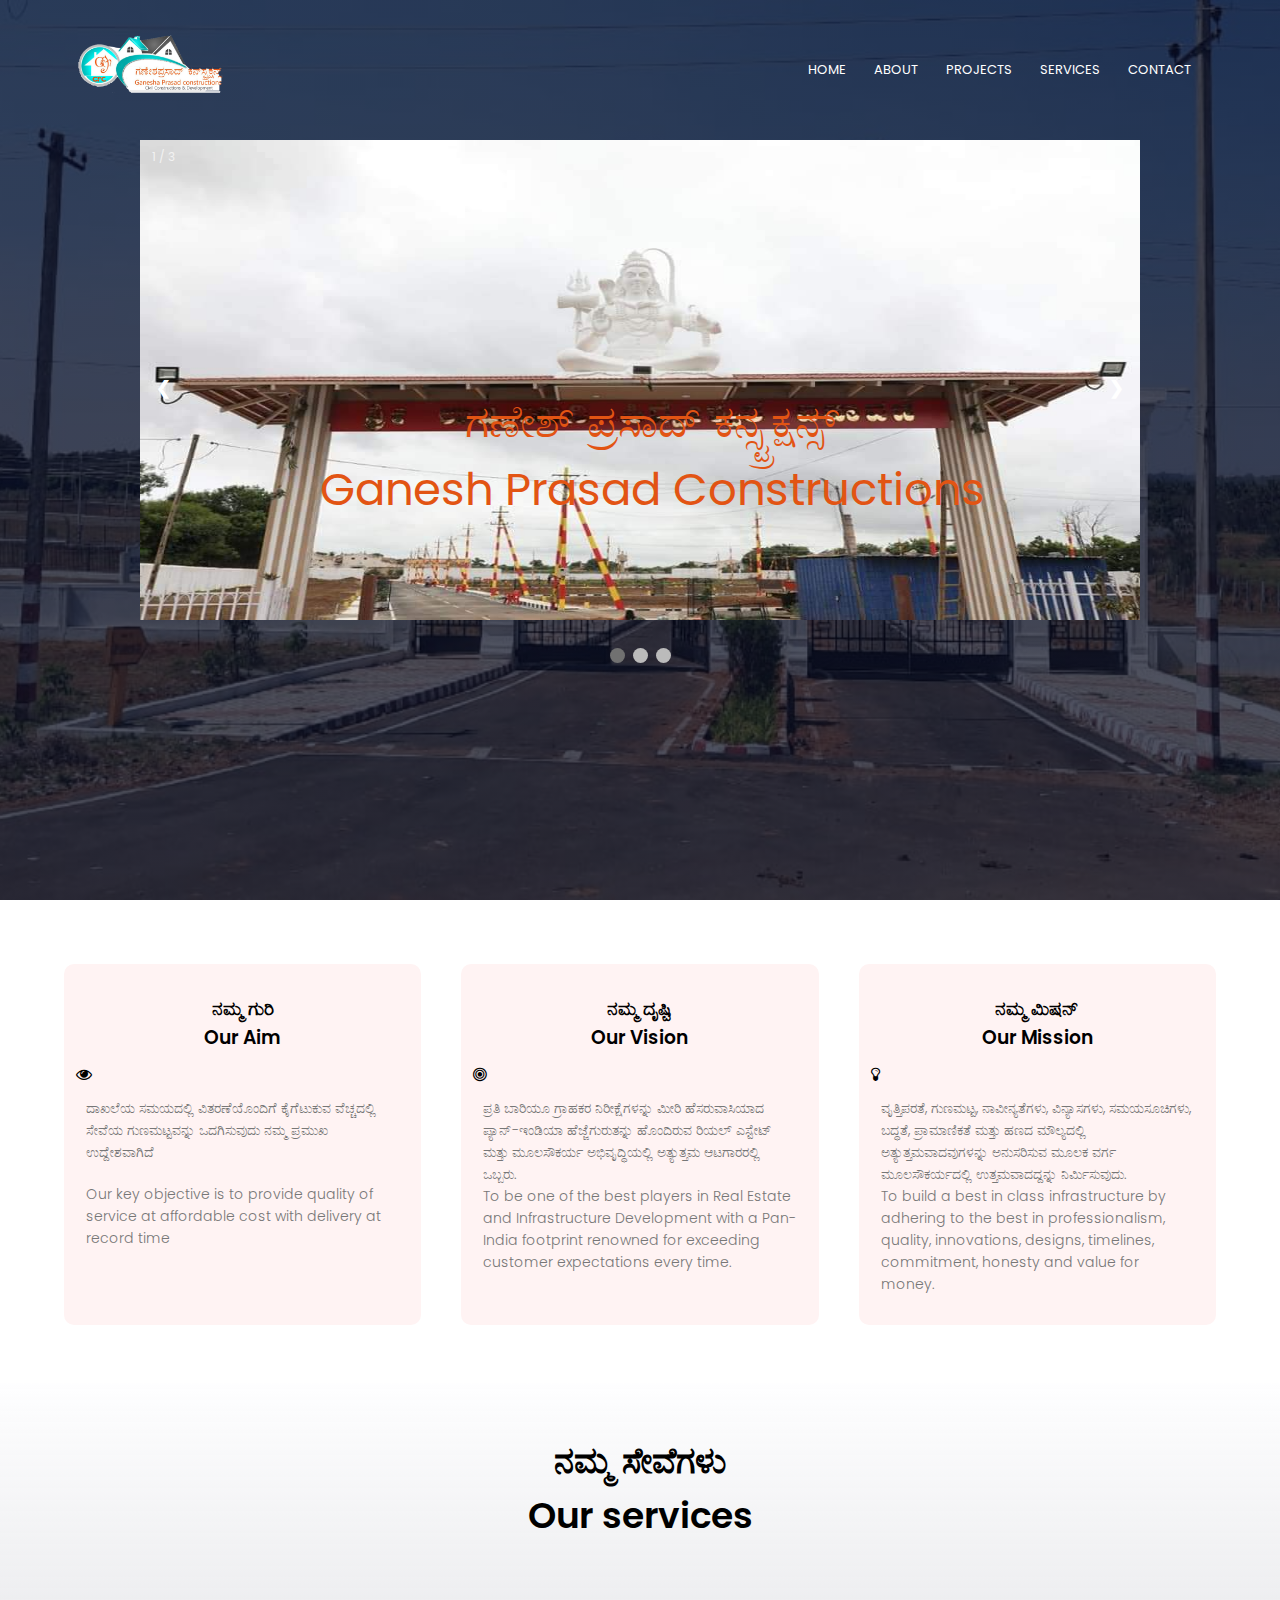
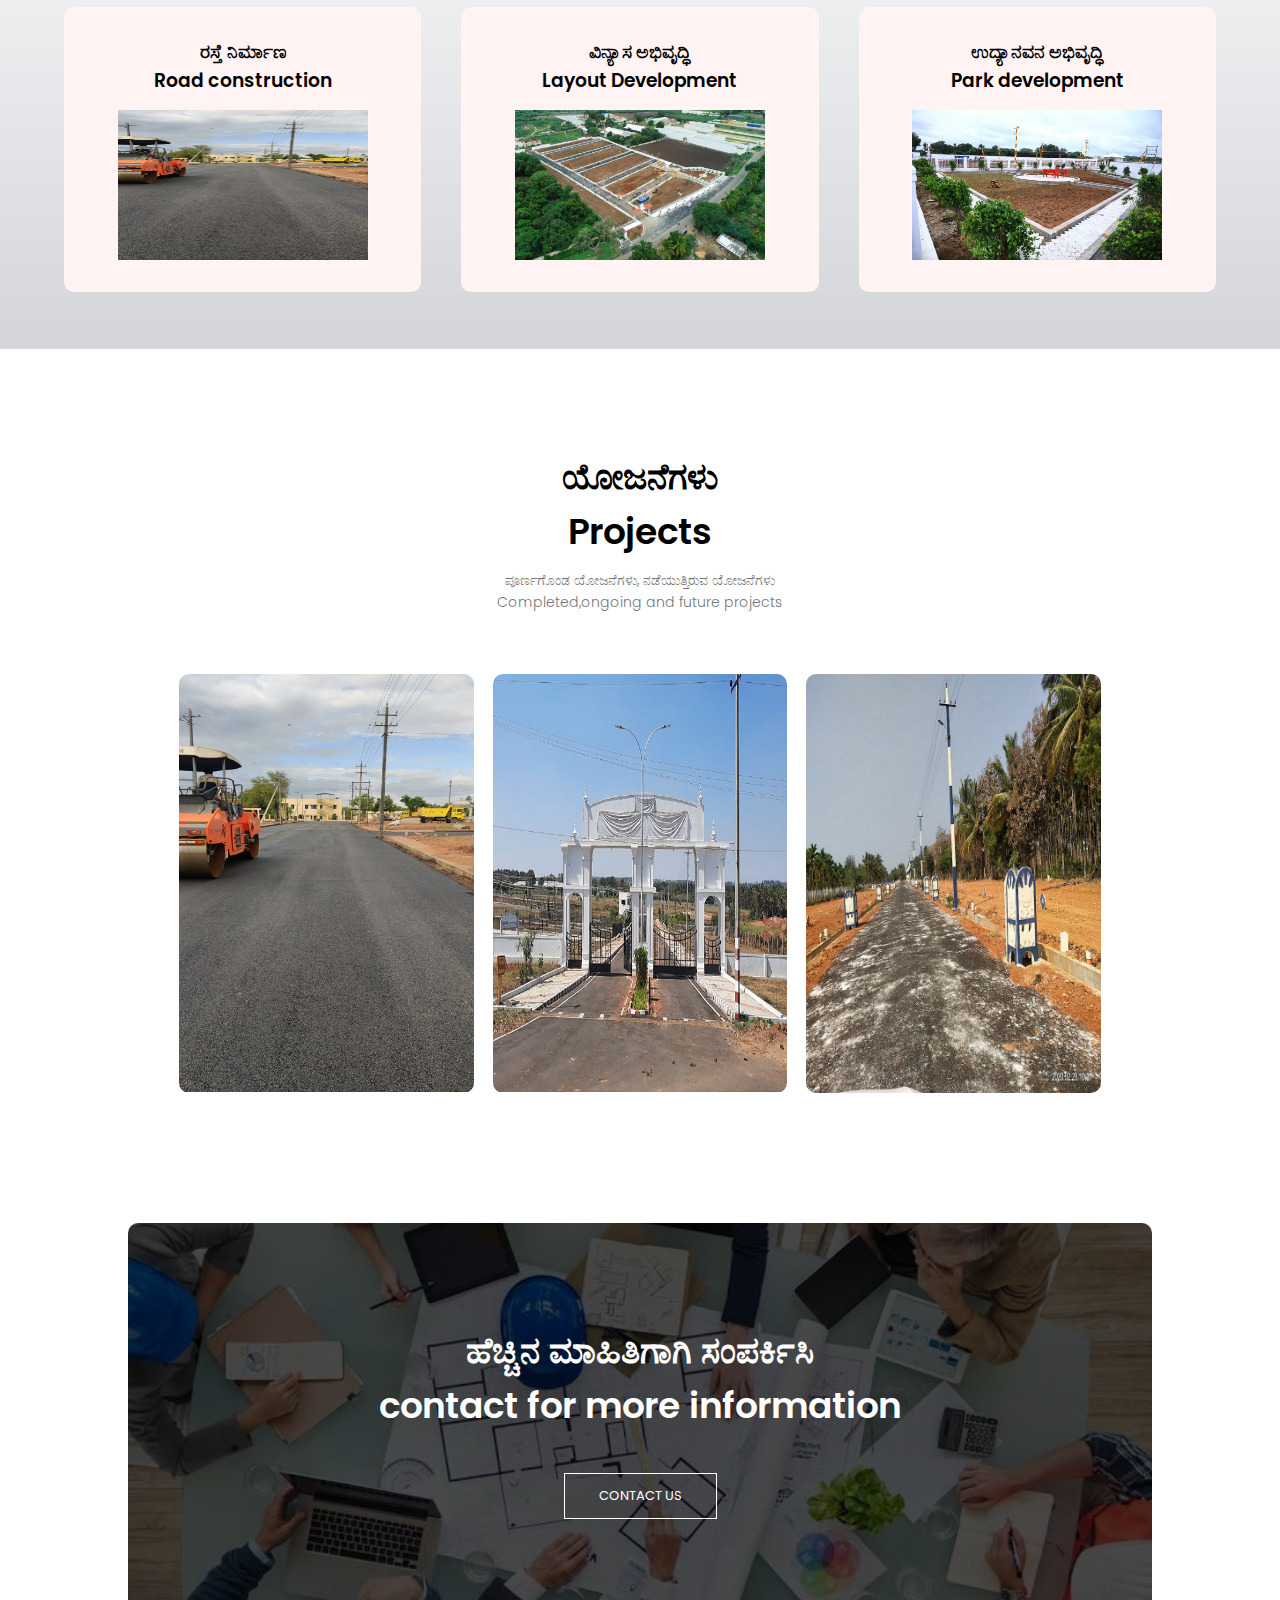
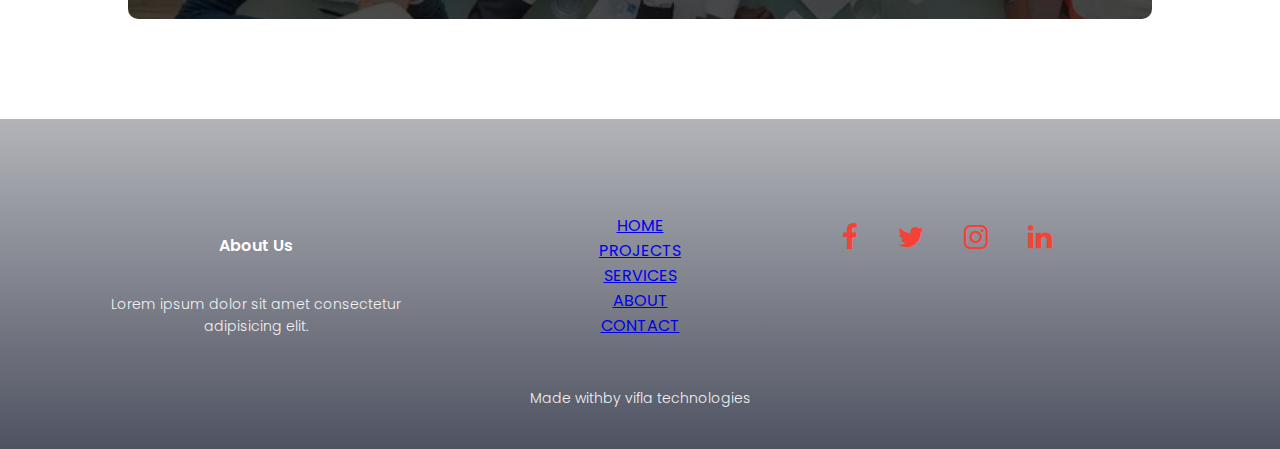
==== commit f7297462: "." ====
--- a/index.html
+++ b/index.html
@@ -7,15 +7,15 @@
     <meta name="viewport" content="width=device-width, initial-scale=1.0">
     <title>Ganesh Prasad Constructions-Home page</title>
     <link rel="stylesheet" href="style.css">
-    <script src="slide.js"></script>
     <link rel="preconnect" href="https://fonts.gstatic.com">
     <link href="https://fonts.googleapis.com/css2?family=Poppins:wght@100;300;500;700;900&display=swap"
         rel="stylesheet">
-    <link rel="stylesheet" href="fontawesome.min.css">
+    <link rel="stylesheet" href="https://cdnjs.cloudflare.com/ajax/libs/font-awesome/4.7.0/css/font-awesome.min.css">
 
 </head>
 
 <body>
+    <button onclick="topFunction()" id="myBtn" class="" title="Go to top"><i class="fa fa-angle-up"></i> </button>
     <div class="bg-image"></div>
     <section class="header">
         <nav>
@@ -108,7 +108,7 @@
             
             <div class="course-col">
                 <h3>ವಿನ್ಯಾಸ ಅಭಿವೃದ್ಧಿ<br>Layout Development </h3>
-                <img src="images\gpc images\arc layout hadagali ballari\12345.jpg" alt="">
+                <img src="images\gpc images\shri ujjaini siddeshwara layout kottur\u2.jpeg" alt="">
             </div>
             <div class="course-col">
                 <h3>ಉದ್ಯಾನವನ ಅಭಿವೃದ್ಧಿ<br>Park development</h3>
@@ -135,7 +135,7 @@
                 </div>
             </div>
             <div class="campus-col">
-                <img src="images\gpc images\khb davanagere\WhatsApp Image 2021-06-01 at 5.55.00 PM (2).jpeg" alt="">
+                <img src="images\d3.jpg" alt="">
                 <div class="layer">
                     <h3>ದಾವಣಗೆರೆ Davanagere</h3>
                 </div>
@@ -193,10 +193,10 @@
                     </ul>
                 </div>
    <div class="contact-col"> <div class="icons">
-            <i class="fas fa-facebook"></i>
-            <i class="fas fa-twitter"></i>
-            <i class="fas fa-instagram"></i>
-            <i class="fas fa-linkedin"></i>
+            <i class="fa fa-facebook"></i>
+            <i class="fa fa-twitter"></i>
+            <i class="fa fa-instagram"></i>
+            <i class="fa fa-linkedin"></i>
         </div>
     </div>
    </div>
@@ -219,6 +219,8 @@
             navlinks.style.right = "-200px";
         }
     </script>
+    <script src="slide.js"></script>
+    <script src="scrolltotop.js"></script>
 </body>
 
 </html>--- a/style.css
+++ b/style.css
@@ -51,6 +51,26 @@
     width: 100%;
 }
 /*-----navigation ends------*/
+
+#myBtn {
+    display: none;
+    position: fixed;
+    bottom: 20px;
+    right: 30px;
+    z-index: 99;
+    font-size: 18px;
+    border: none;
+    outline: none;
+    background-color: rgb(78, 74, 72);
+    color: white;
+    cursor: pointer;
+    padding: 15px;
+    border-radius: 40px;
+}
+
+#myBtn:hover {
+    background-color: rgb(233, 74, 12);
+}
 /*------home slide-----*/
 
 /* Slideshow container */
@@ -93,6 +113,7 @@
     text-align: center;
     animation: mymove 5s;
   }
+  
   #div2 {animation-timing-function: ease;}
   @keyframes mymove {
     from {left: -300px;}
@@ -460,7 +481,7 @@
 .cta{
     margin: 100px auto;
     width: 80%;
-    background-image:linear-gradient(rgba(0,0,0,0.7),rgba(0,0,0,0.7)),url(images/banner2.jpg) ;
+    background-image:linear-gradient(rgba(0,0,0,0.7),rgba(0,0,0,0.7)),url(images/contact.jpeg) ;
     background-position: center;
     background-size: cover;
     border-radius: 10px;
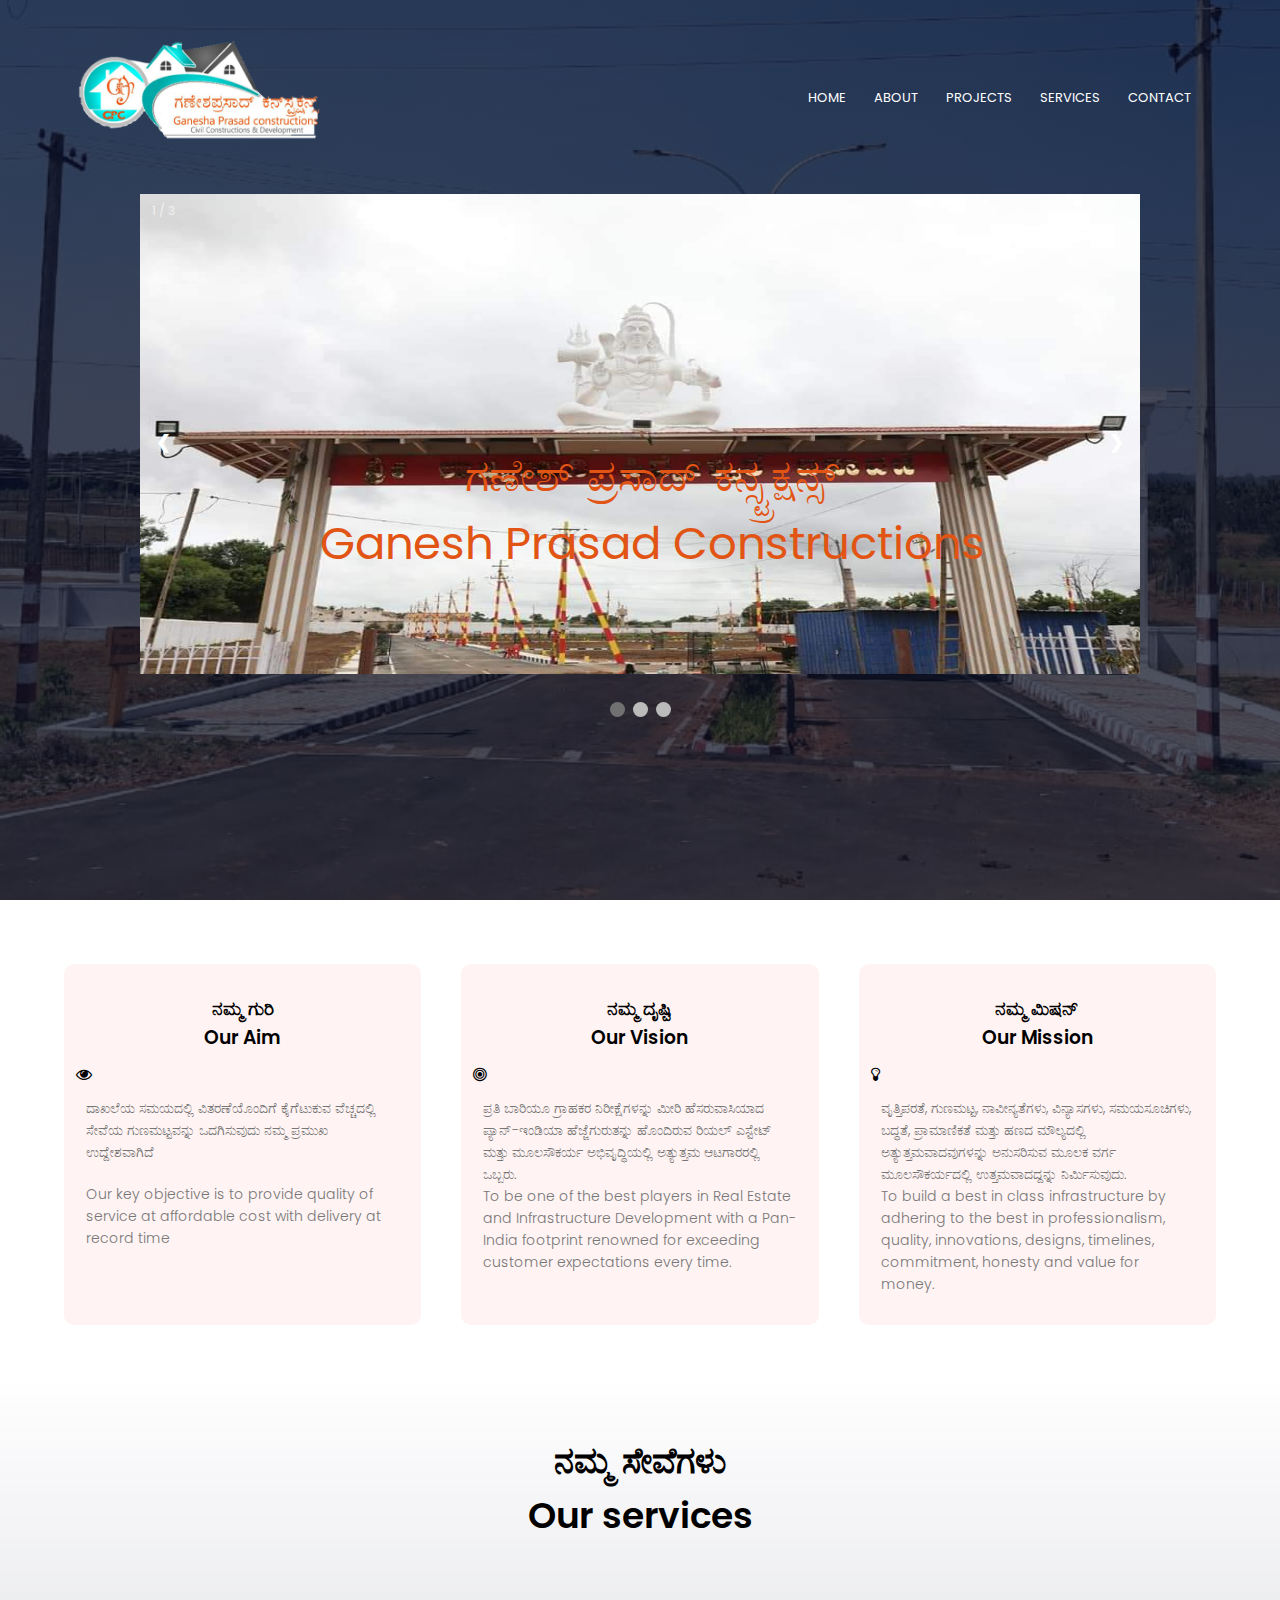
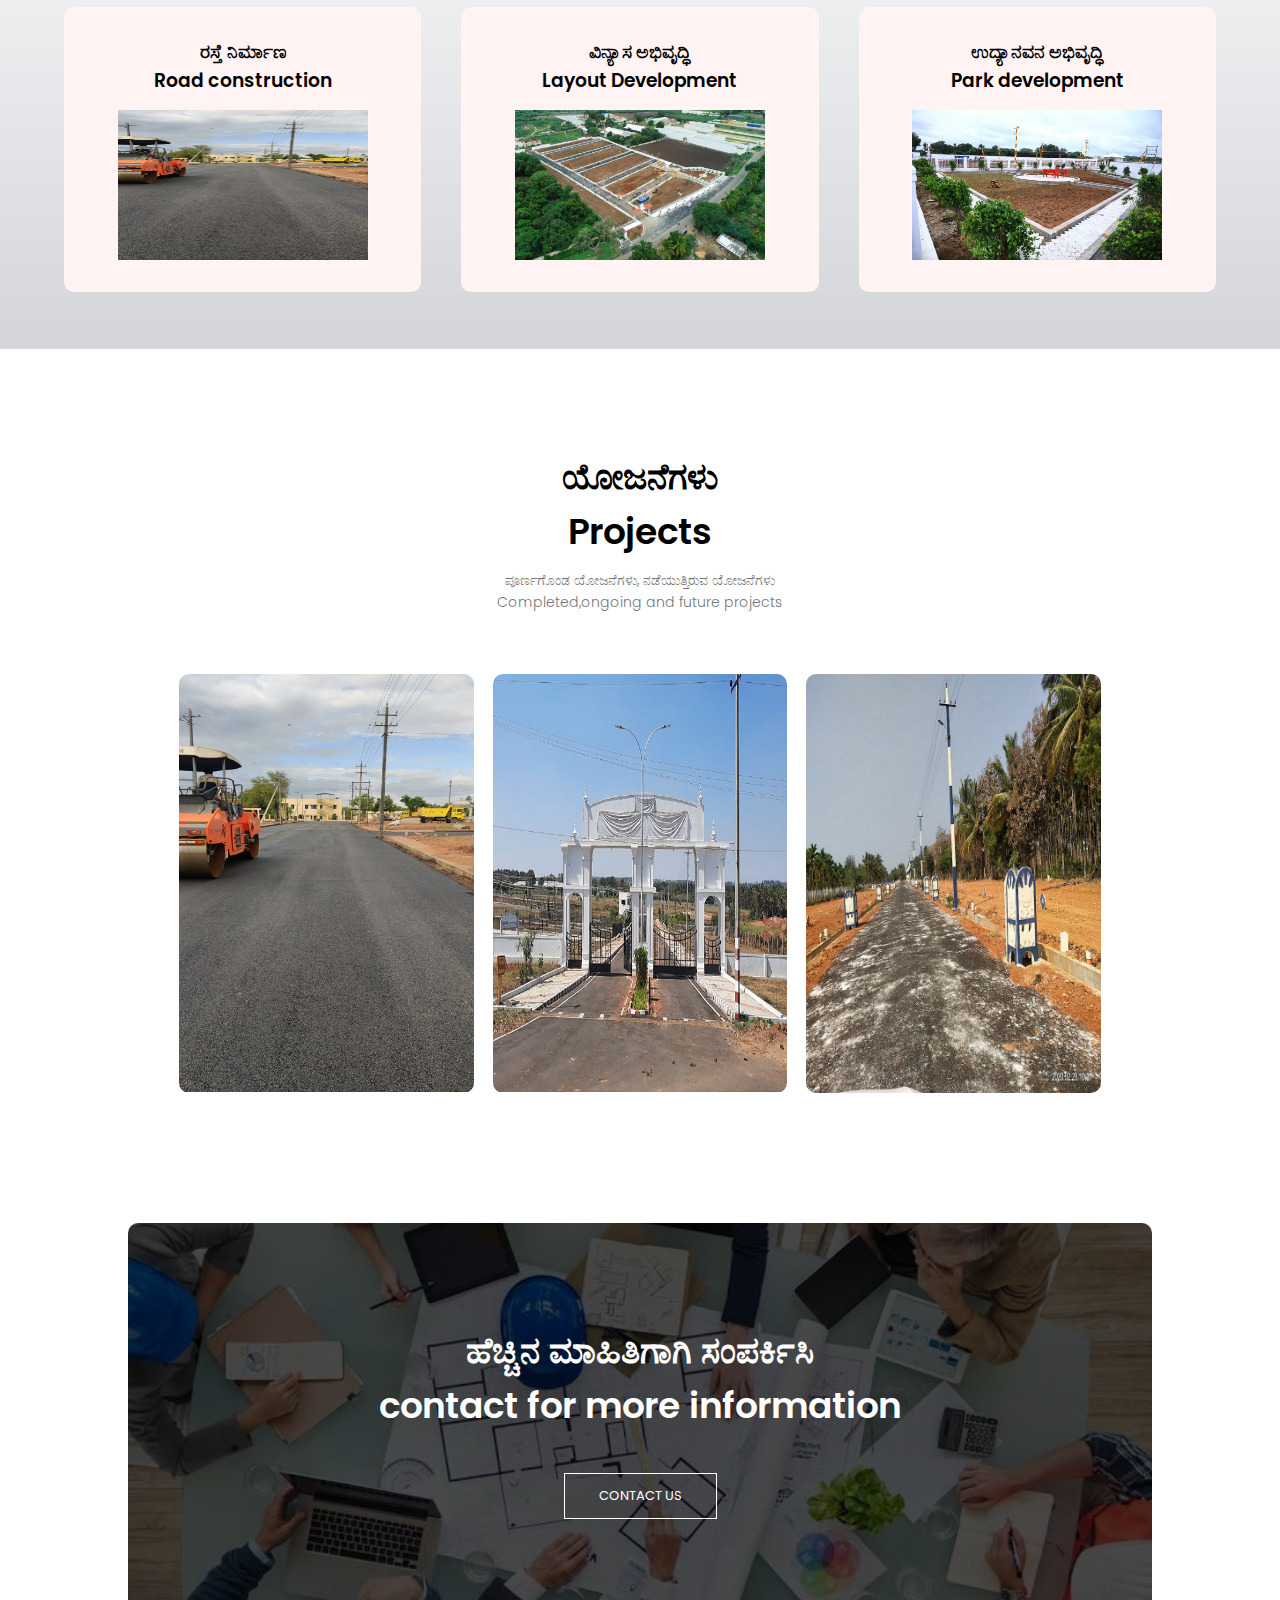
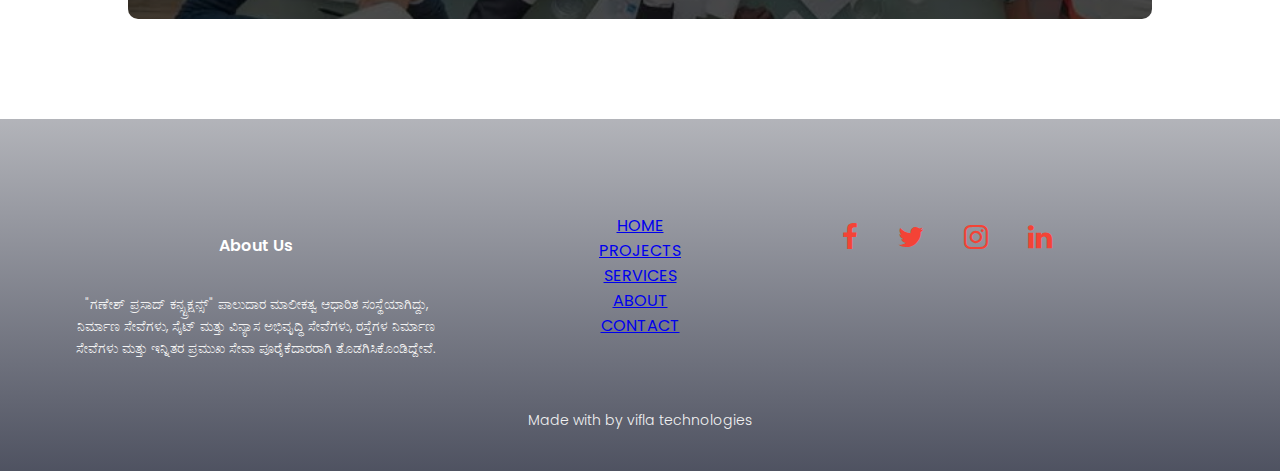
==== commit 88f59fe8: "." ====
--- a/index.html
+++ b/index.html
@@ -49,7 +49,7 @@
             <div class="mySlides fade">
               <div class="numbertext">3 / 3</div>
               <img src="images\gpc images\shri ujjaini siddeshwara layout kottur\u2.jpeg" style="width:100%">
-              <div class="text">Caption Three</div>
+              <div class="text">Layout Development</div>
             </div>
             
             <a class="prev" onclick="plusSlides(-1)">&#10094;</a>
@@ -181,7 +181,7 @@
   <section class="footer">
     <div class="row">
         <div class="contact-col"> <h4>About Us</h4>
-            <p>Lorem ipsum dolor sit amet consectetur adipisicing elit.
+            <p>"ಗಣೇಶ್ ಪ್ರಸಾದ್ ಕನ್ಸ್ಟ್ರಕ್ಷನ್ಸ್" ಪಾಲುದಾರ ಮಾಲೀಕತ್ವ ಆಧಾರಿತ ಸಂಸ್ಥೆಯಾಗಿದ್ದು, ನಿರ್ಮಾಣ ಸೇವೆಗಳು, ಸೈಟ್ ಮತ್ತು ವಿನ್ಯಾಸ ಅಭಿವೃದ್ಧಿ ಸೇವೆಗಳು, ರಸ್ತೆಗಳ ನಿರ್ಮಾಣ ಸೇವೆಗಳು ಮತ್ತು ಇನ್ನಿತರ ಪ್ರಮುಖ ಸೇವಾ ಪೂರೈಕೆದಾರರಾಗಿ ತೊಡಗಿಸಿಕೊಂಡಿದ್ದೇವೆ.
                </p></div>
                 <div class="contact-col">
                     <ul>
@@ -200,7 +200,7 @@
         </div>
     </div>
    </div>
-    <p>Made with<i class="fas fa-heart-0"></i>by vifla technologies </p>
+    <p>Made with by vifla technologies </p>
 </section>
 
 
--- a/style.css
+++ b/style.css
@@ -21,7 +21,7 @@
     align-items: center;
 }
 nav img{
-    width: 150px;
+    width: 250px;
 }
 .nav-links{
     flex: 1;
@@ -188,7 +188,7 @@
 /*-----project contents----*/
 /* Position the image container (needed to position the left and right arrows) */
 .projects{
-    width: 50%;
+    width: 100%;
     margin: auto;
     text-align: center;
     padding-top: 50px;
@@ -344,6 +344,15 @@
     display: flex;
     justify-content: space-between;
 }
+/*-----course-----*/
+.courses{
+    width: 100%;
+    margin: auto;
+    text-align: center;
+    padding-top: 50px;
+    background-image:linear-gradient(rgba(254, 254, 255, 0.9),rgba(193, 195, 201, 0.7)),url(images/banner.png) ;
+
+}
 .course-col{
     flex-basis: 31%;
     background: #fff3f3;
@@ -632,6 +641,29 @@
         font-size: 24px;
     }
 }
+/*-----project-----*/
+.dropdown {
+    position: relative;
+    display: inline-block;
+  }
+  
+  .dropdown-content {
+    display: none;
+    position: absolute;
+    background-color: #f9f9f9;
+    min-width: 260px;
+    box-shadow: 0px 8px 16px 0px rgba(0,0,0,0.2);
+    z-index: 1;
+  }
+  
+  .dropdown:hover .dropdown-content {
+    display: block;
+  }
+  
+  .desc {
+    padding: 15px;
+    text-align: center;
+  }
 /*--------contact us page----*/
 .location{
     width: 80%;
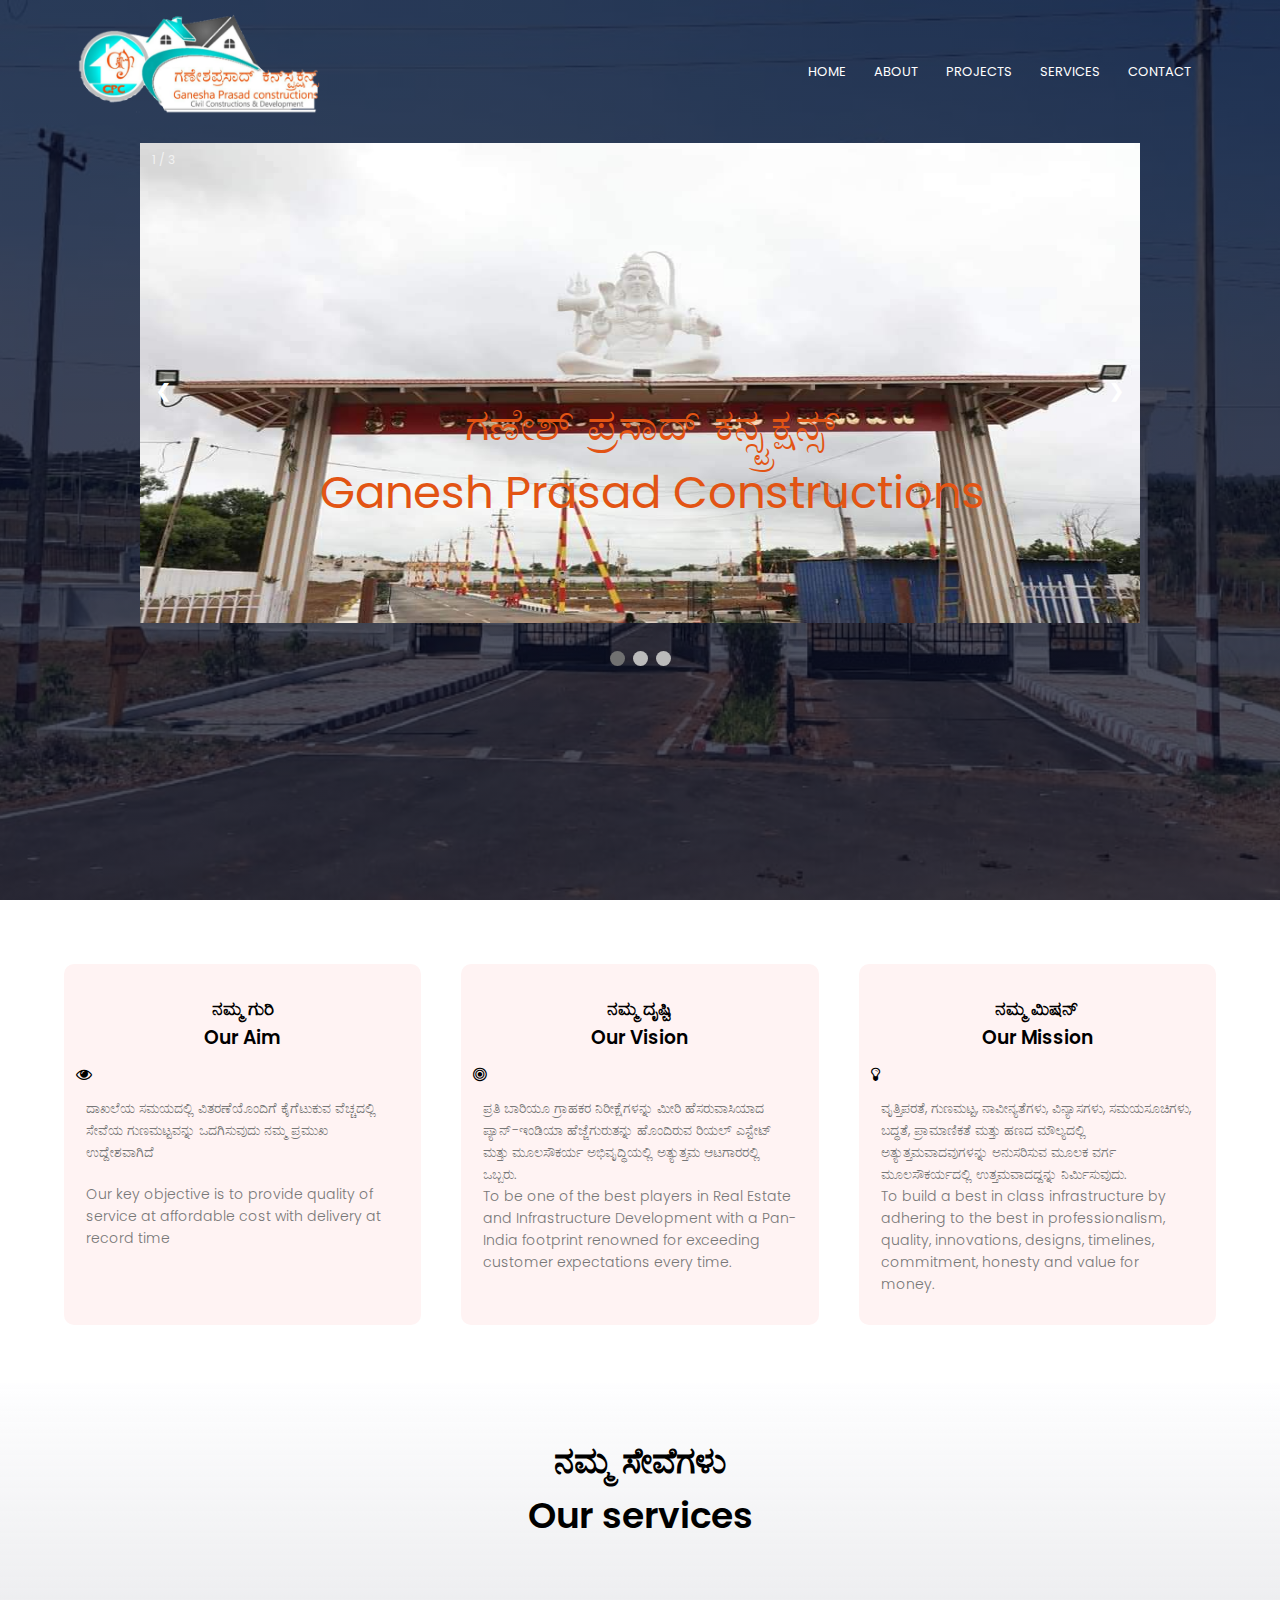
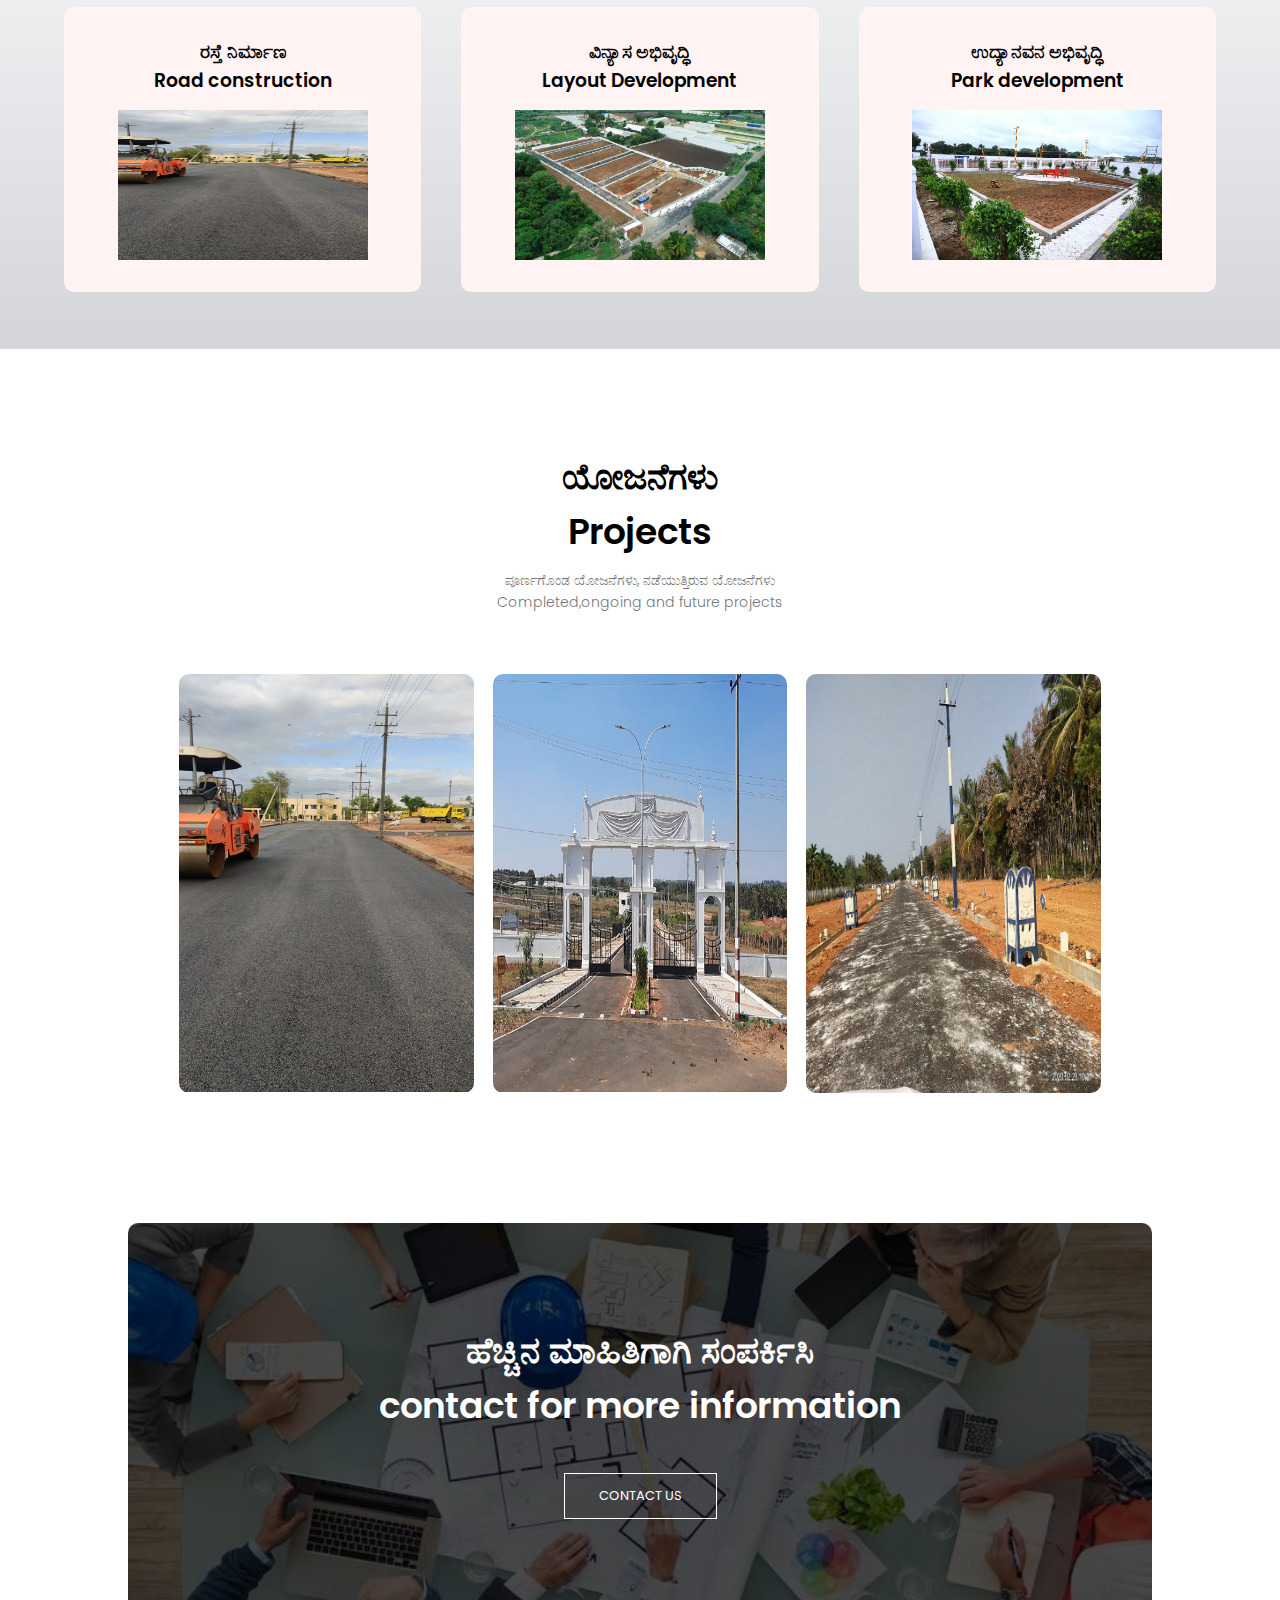
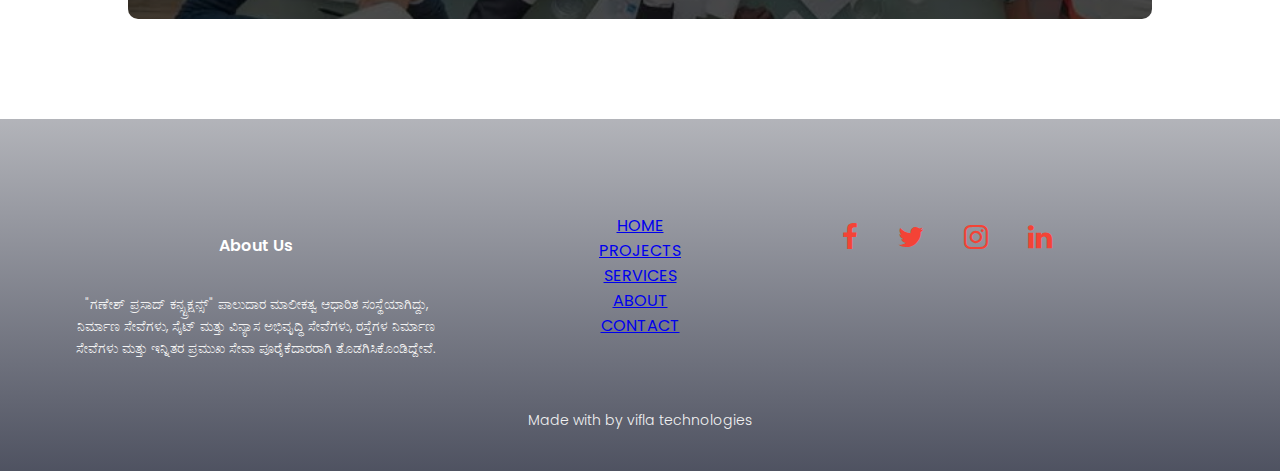
==== commit 356b8197: "." ====
--- a/index.html
+++ b/index.html
@@ -43,13 +43,13 @@
             <div class="mySlides fade">
               <div class="numbertext">2 / 3</div>
               <img src="images\jcb.jpeg" style="width:100%" >
-              <div class="text">Construction Vehicles</div>
+              <div class="text">ನಿರ್ಮಾಣ ವಾಹನಗಳು <br> Construction Vehicles</div>
             </div>
             
             <div class="mySlides fade">
               <div class="numbertext">3 / 3</div>
               <img src="images\gpc images\shri ujjaini siddeshwara layout kottur\u2.jpeg" style="width:100%">
-              <div class="text">Layout Development</div>
+              <div class="text">ವಿನ್ಯಾಸ ಅಭಿವೃದ್ಧಿ <br> Layout Development</div>
             </div>
             
             <a class="prev" onclick="plusSlides(-1)">&#10094;</a>
--- a/style.css
+++ b/style.css
@@ -7,8 +7,7 @@
 .header{
     min-height: 100vh;
     width: 100%;
-    background-image:linear-gradient(rgba(4,9,30,0.7),rgba(4,9,30,.7)),url(images/gpc\ mysuru.jpeg) ;
-     
+    background-image:linear-gradient(rgba(4,9,30,0.7),rgba(4,9,30,.7)),url(images/gpc\ mysuru.jpeg) ;     
     background-position: center;
     background-size: cover;
     position: relative;
@@ -16,7 +15,7 @@
 /*-------navigation bar------*/
 nav{
     display: flex;
-    padding: 2% 6%;
+    padding: 0% 6%;
     justify-content: space-between;
     align-items: center;
 }
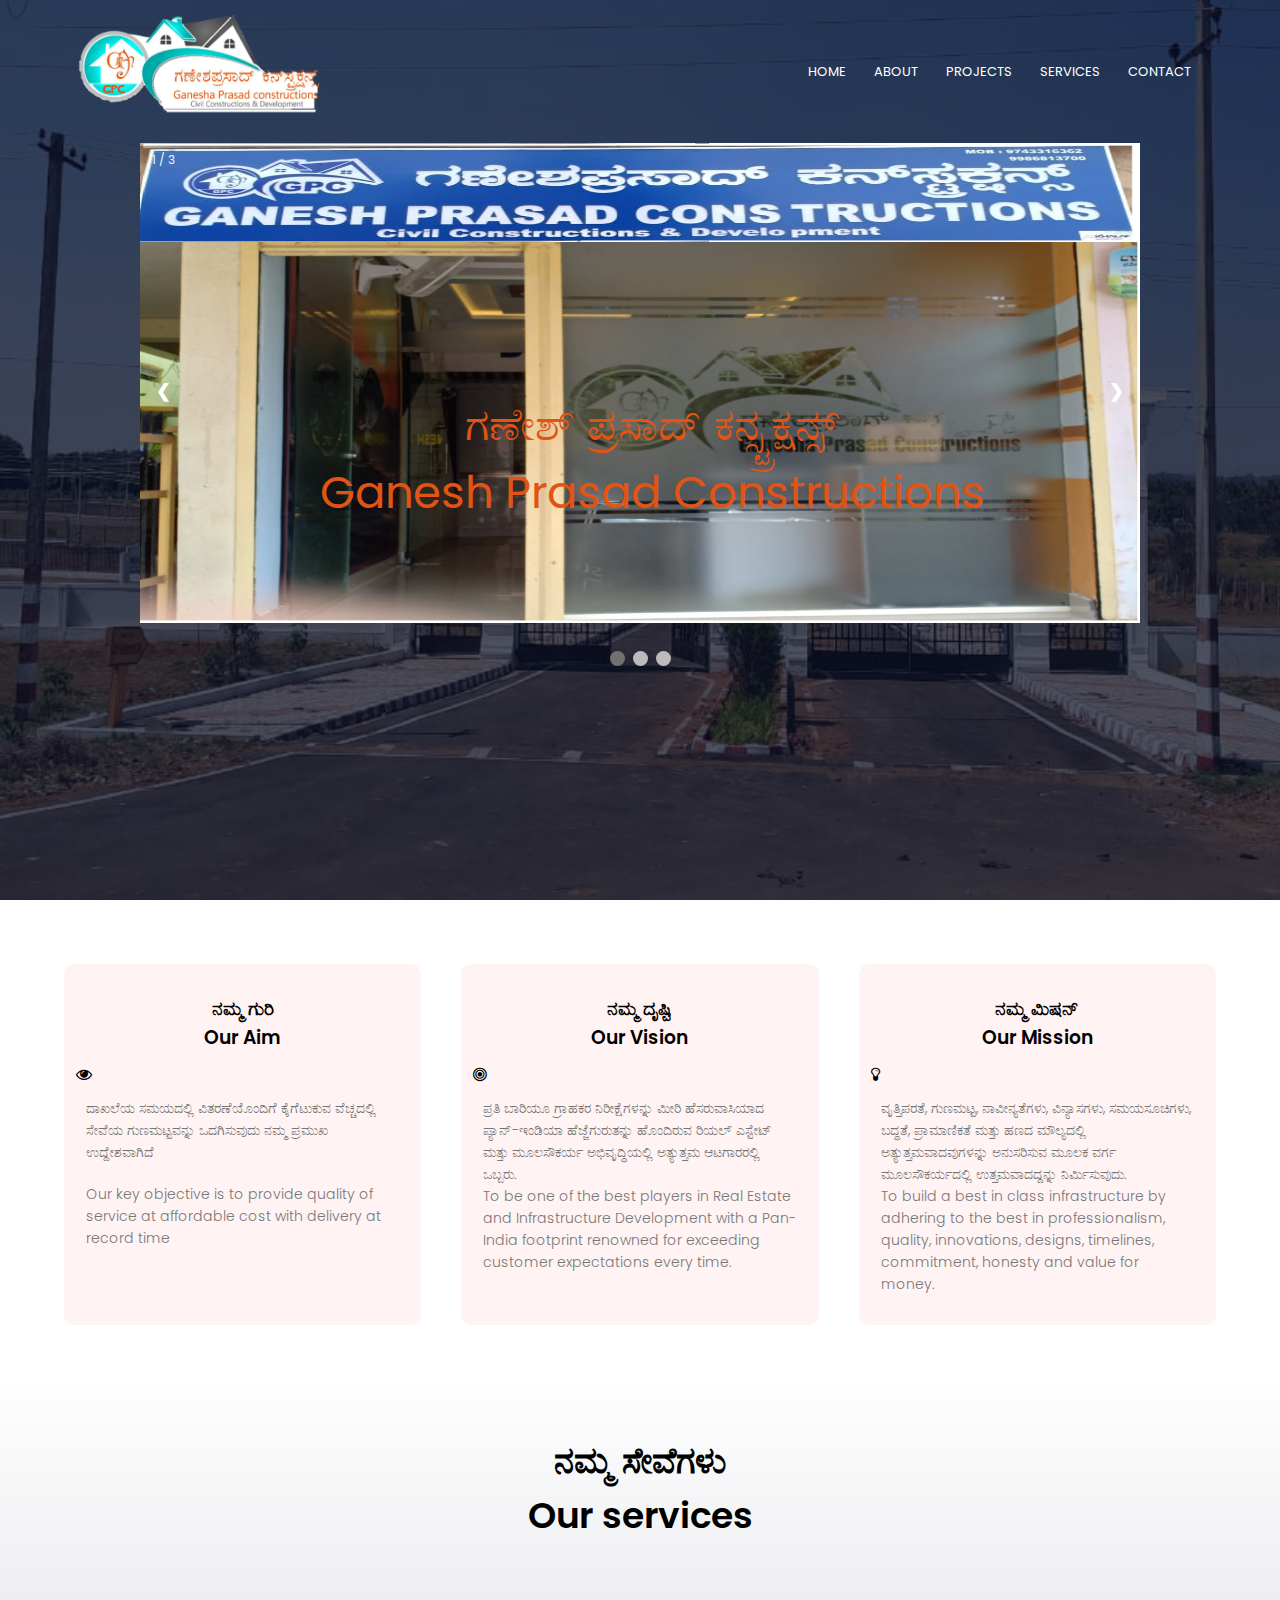
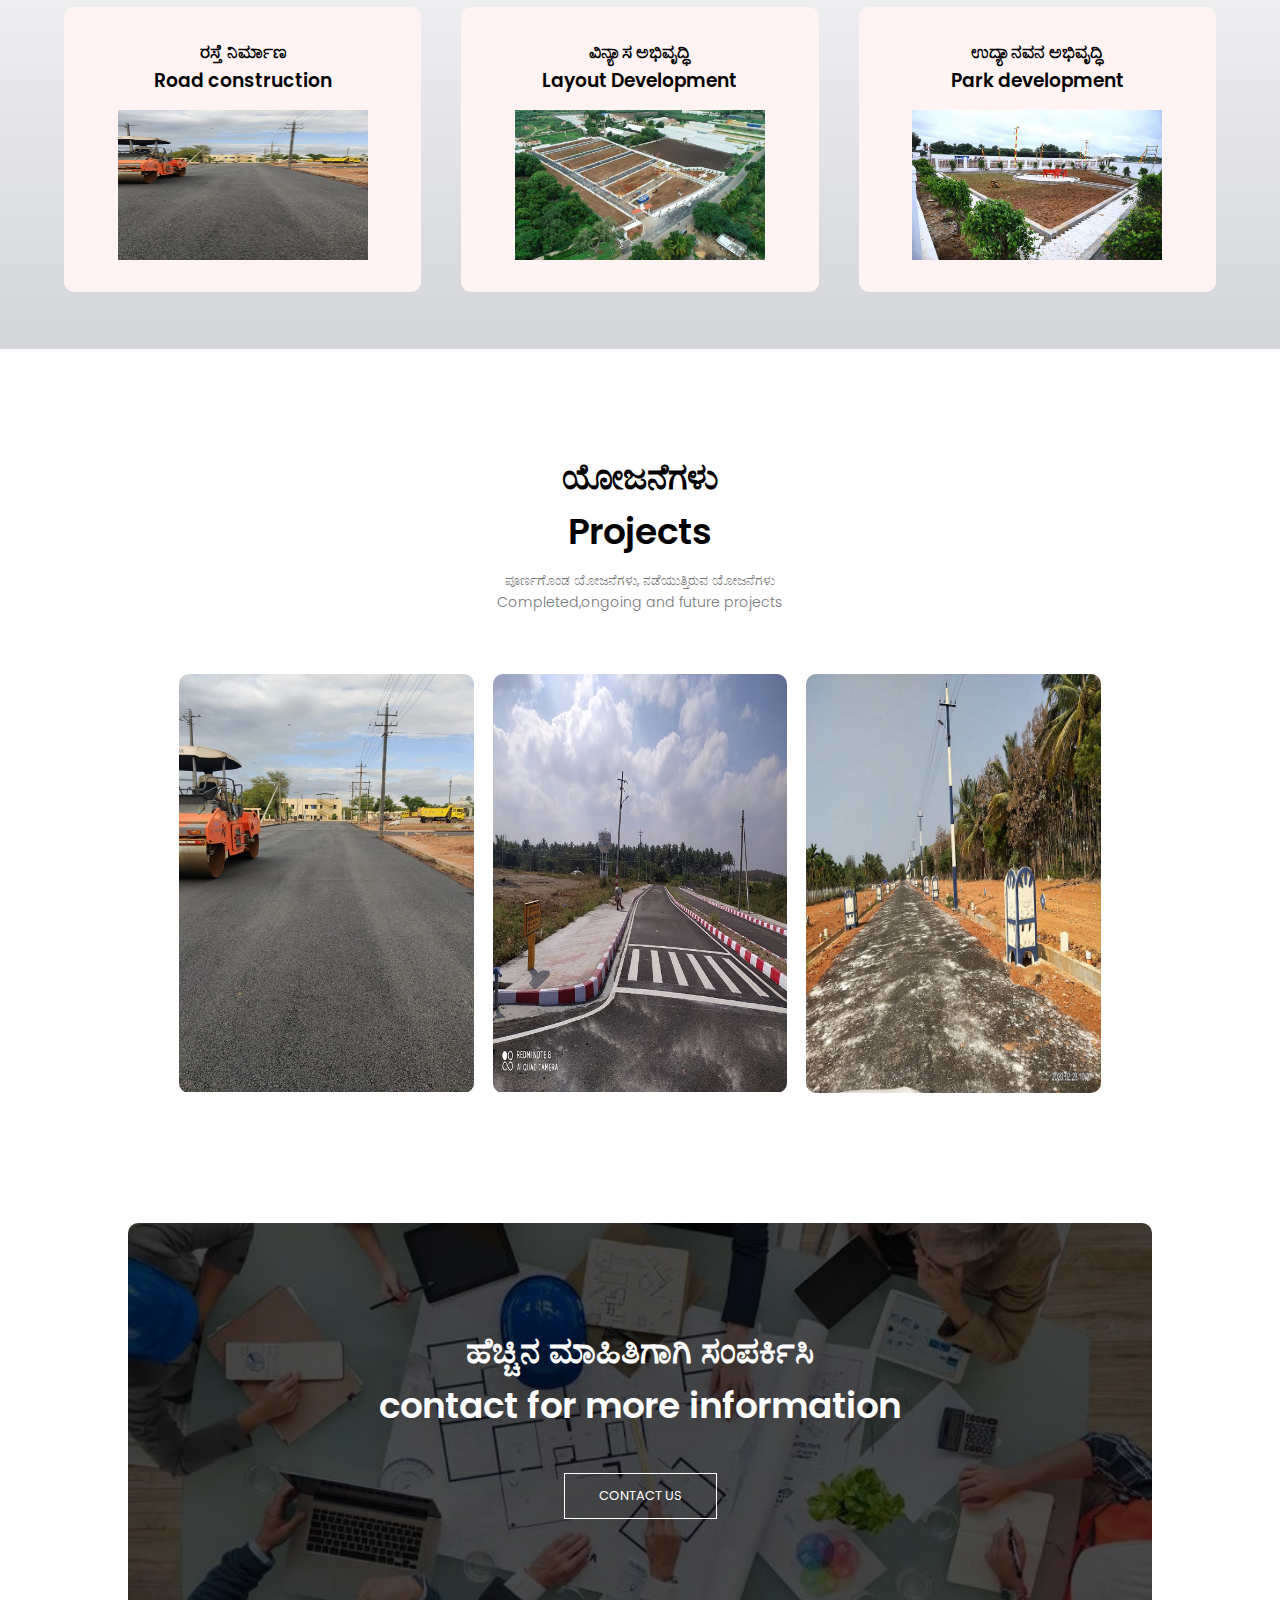
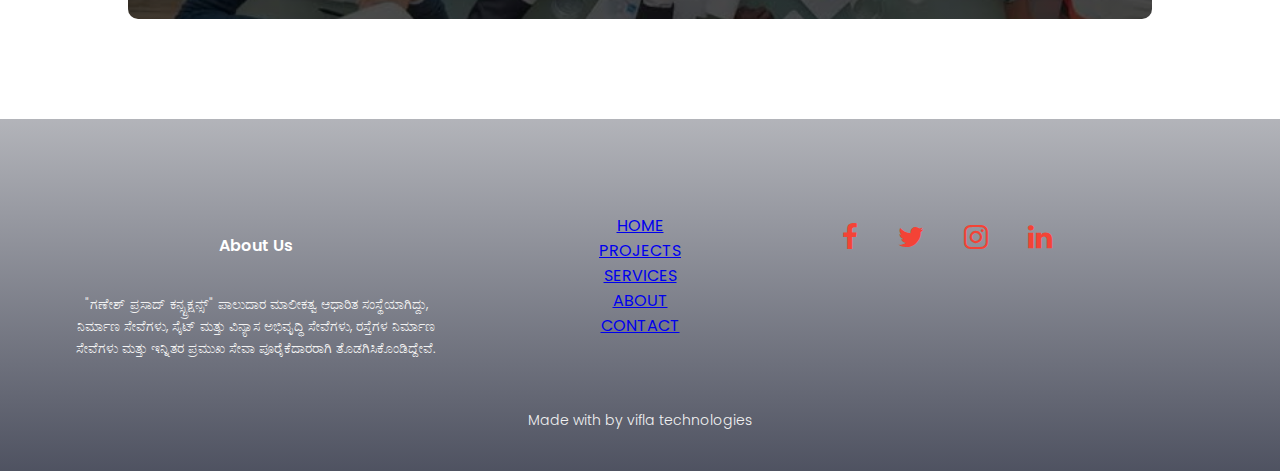
==== commit 8c73ac39: "." ====
--- a/index.html
+++ b/index.html
@@ -36,7 +36,7 @@
 
             <div class="mySlides fade">
               <div class="numbertext">1 / 3</div>
-              <img src="images\gpc images\shri ujjaini siddeshwara layout kottur\ujini.jpeg" style="width:100%">
+              <img src="images\gpc shop.png" style="width:100%">
               <div class="text">ಗಣೇಶ್ ಪ್ರಸಾದ್ ಕನ್ಸ್ಟ್ರಕ್ಷನ್ಸ್ <br>Ganesh Prasad Constructions</div>
             </div>
             
@@ -129,7 +129,7 @@
                 </div>
             </div>
             <div class="campus-col">
-                <img src="images\gpc images\govt employers project mysore\m123.jpeg" alt="">
+                <img src="images\gpc images\govt employers project mysore\m12.jpg" alt="">
                 <div class="layer">
                     <h3>Mysuru ಮೈಸೂರು</h3>
                 </div>
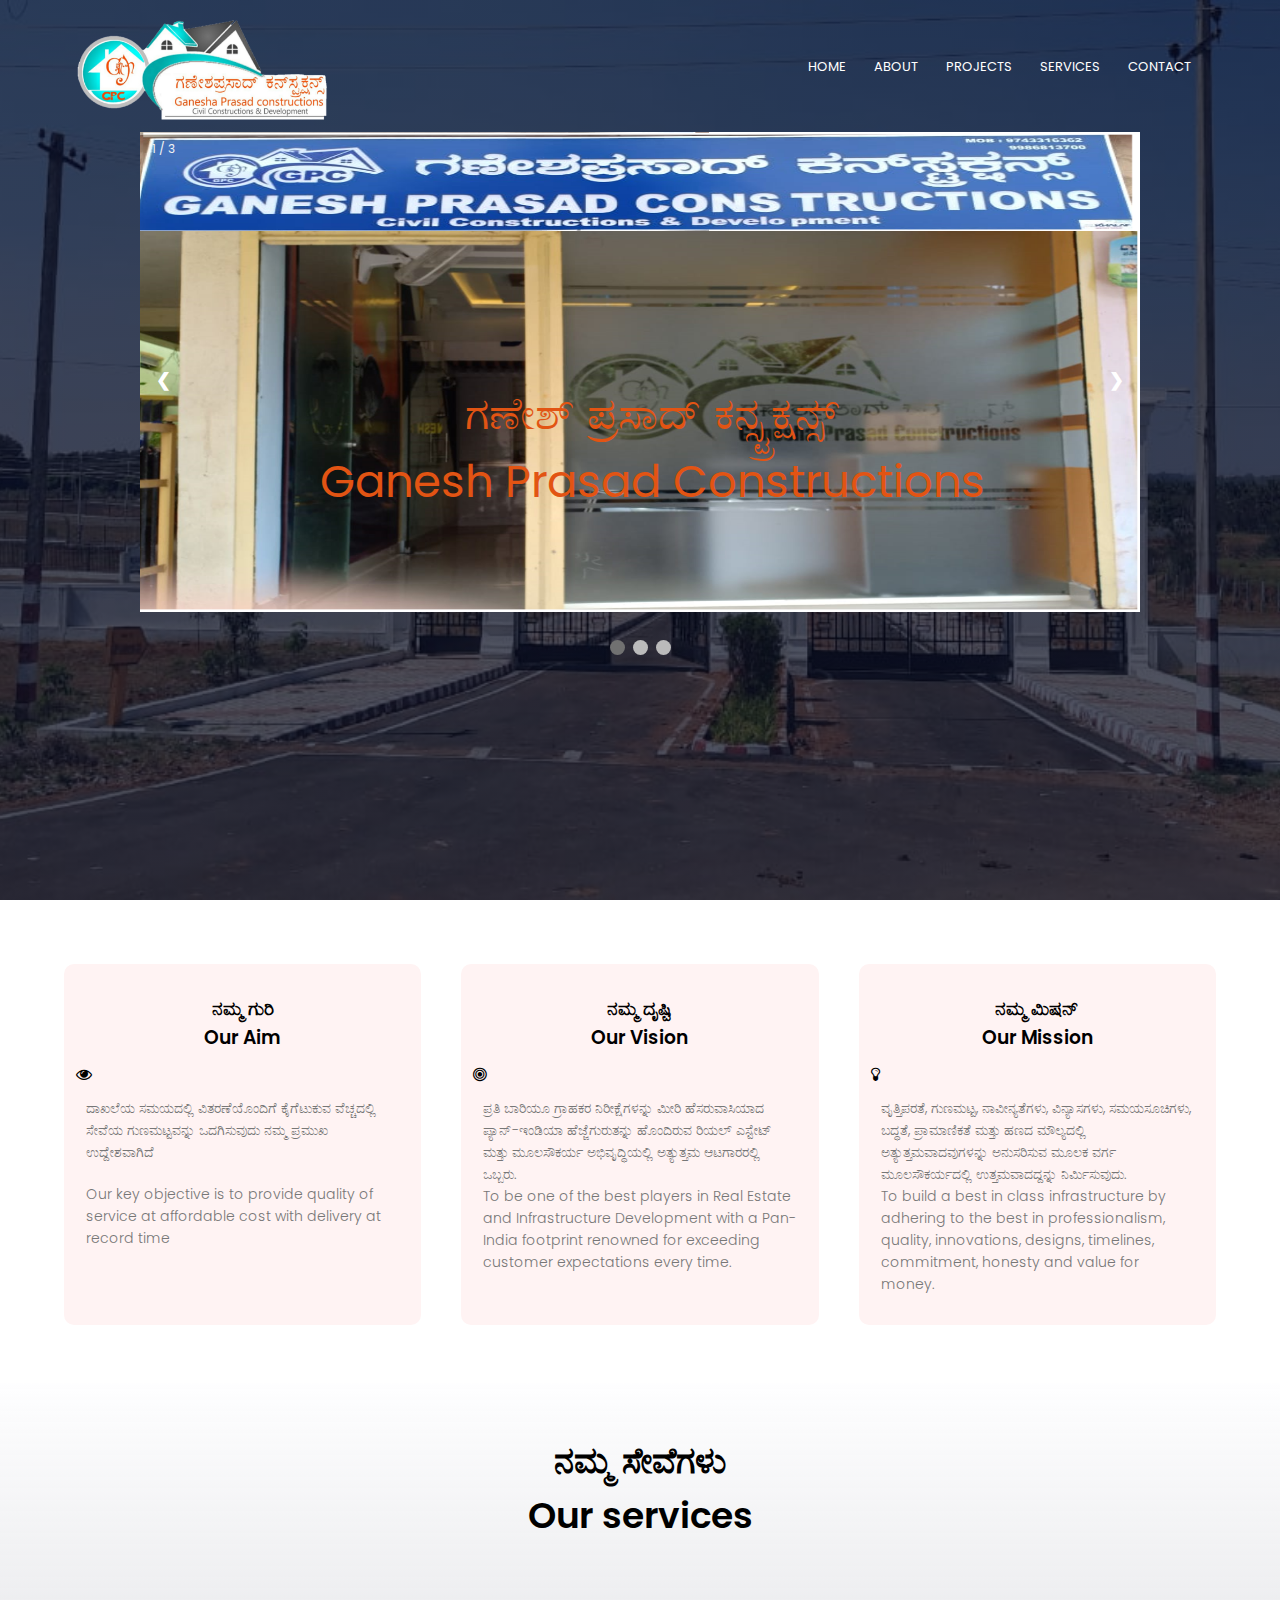
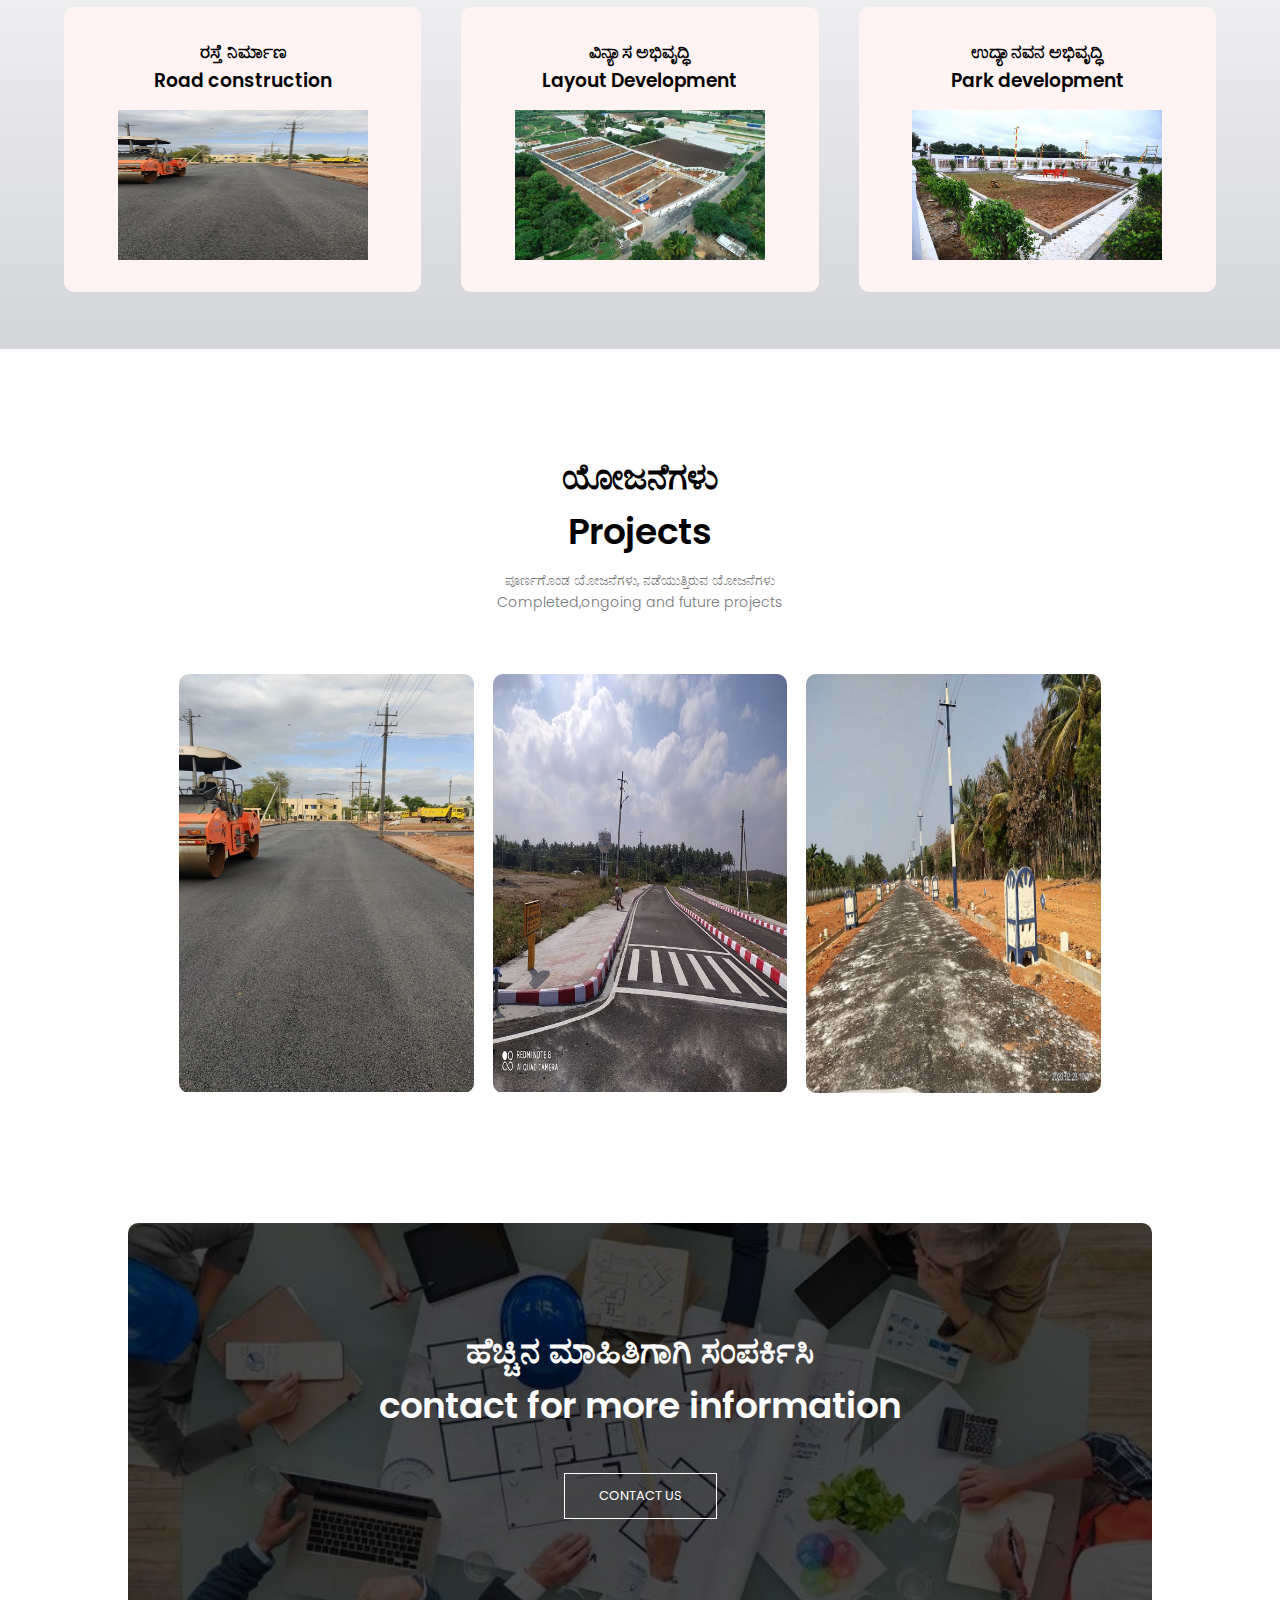
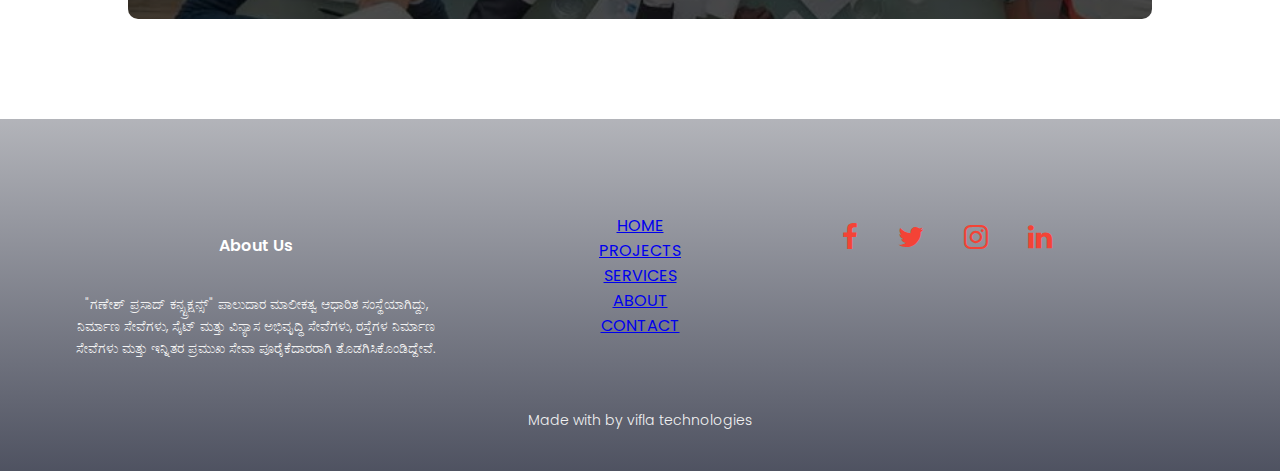
==== commit 35fd4d1a: "." ====
--- a/index.html
+++ b/index.html
@@ -6,6 +6,9 @@
     <meta http-equiv="X-UA-Compatible" content="IE=edge">
     <meta name="viewport" content="width=device-width, initial-scale=1.0">
     <title>Ganesh Prasad Constructions-Home page</title>
+    <meta name="description" content="Ganesh Prasad Constructions Davanagere- the leading Service Provider of Construction Services, Site & layout development
+    Services, Roads Construction Services,
+    and many more.">
     <link rel="stylesheet" href="style.css">
     <link rel="preconnect" href="https://fonts.gstatic.com">
     <link href="https://fonts.googleapis.com/css2?family=Poppins:wght@100;300;500;700;900&display=swap"
@@ -19,7 +22,7 @@
     <div class="bg-image"></div>
     <section class="header">
         <nav>
-            <a href="index.html"><img src="images\gpc1.png" alt=""></a>
+            <a href="index.html"><img src="images\gpc images\gpc1.png" alt="Ganesh prasad constructions davanagere"></a>
             <div class="nav-links" id="navlinks">
                 <i class="fa fa-times" onclick="hidemenu()"></i>
                 <ul>
--- a/style.css
+++ b/style.css
@@ -546,7 +546,7 @@
     color: #fff;
 }
 .sub-header h1{
-    margin-top: 80px;
+    margin-top: 60px;
 }
 .about-us{
     width: 90%;
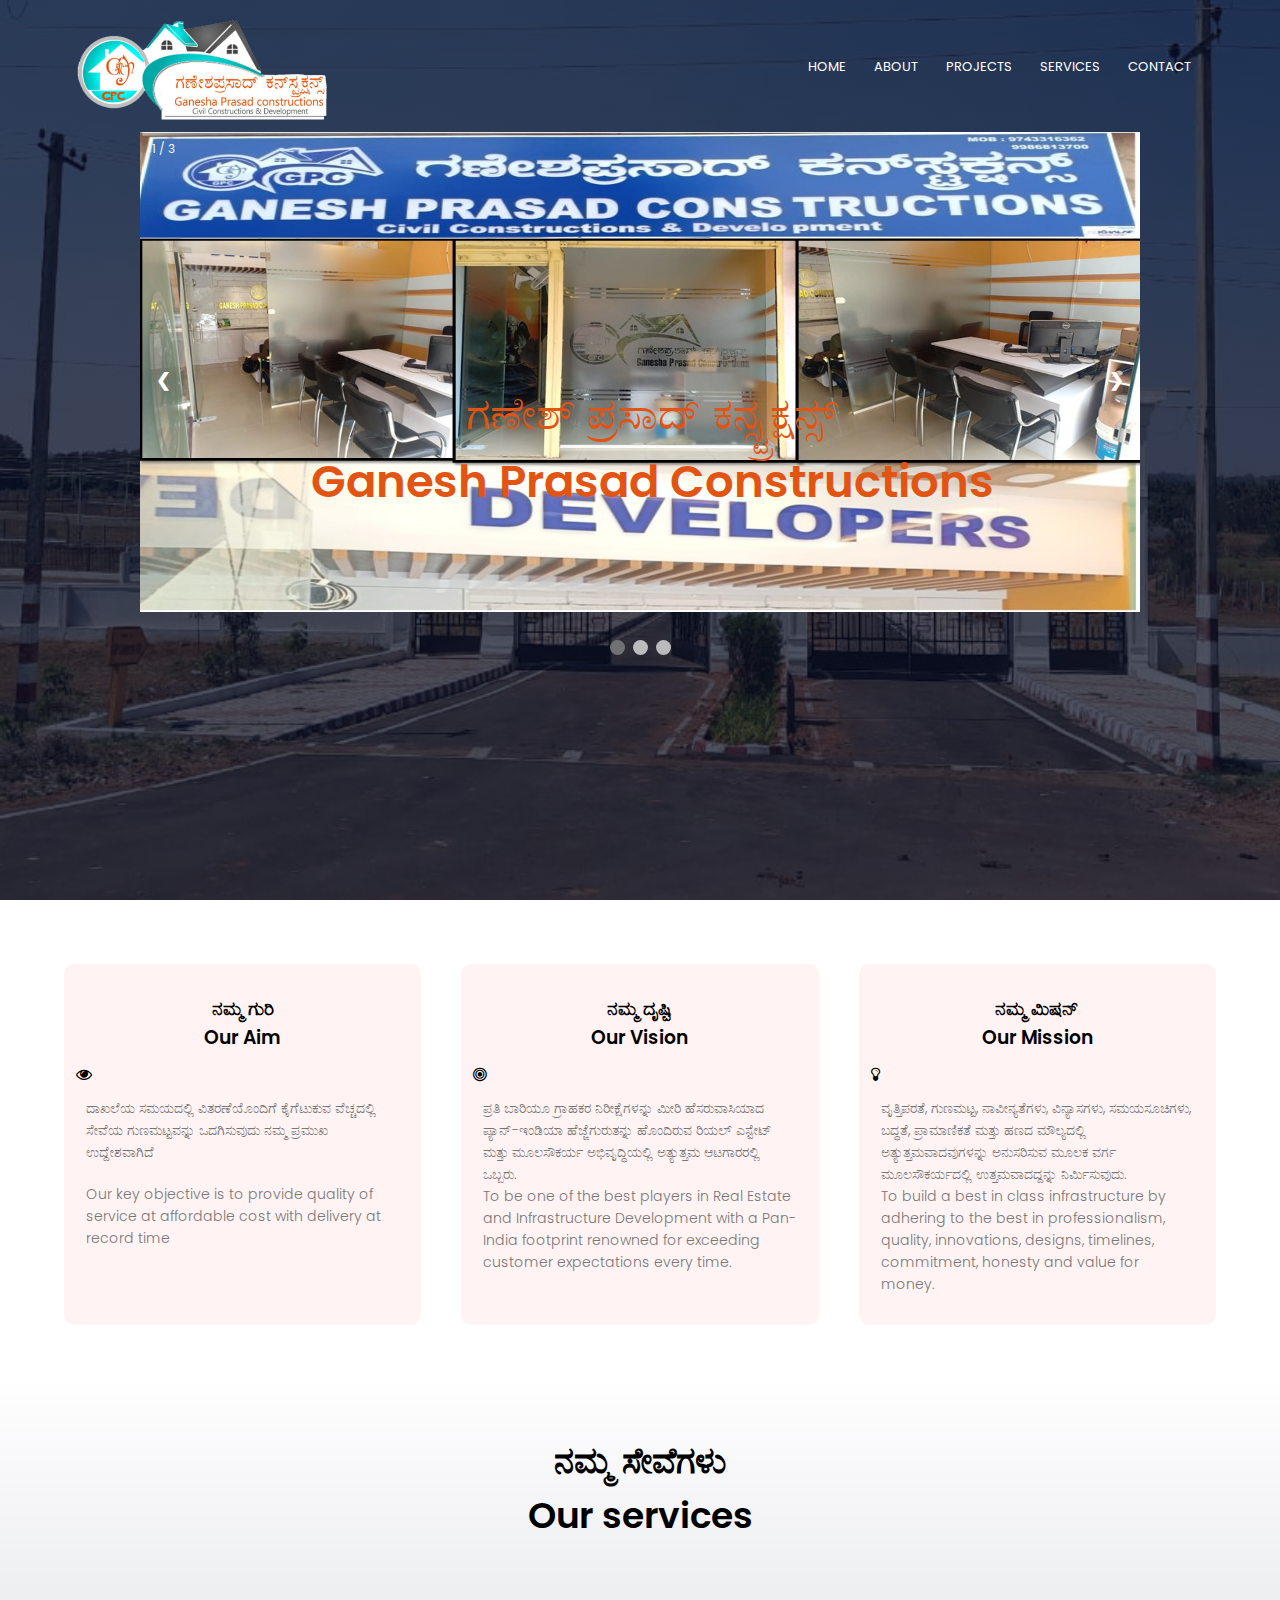
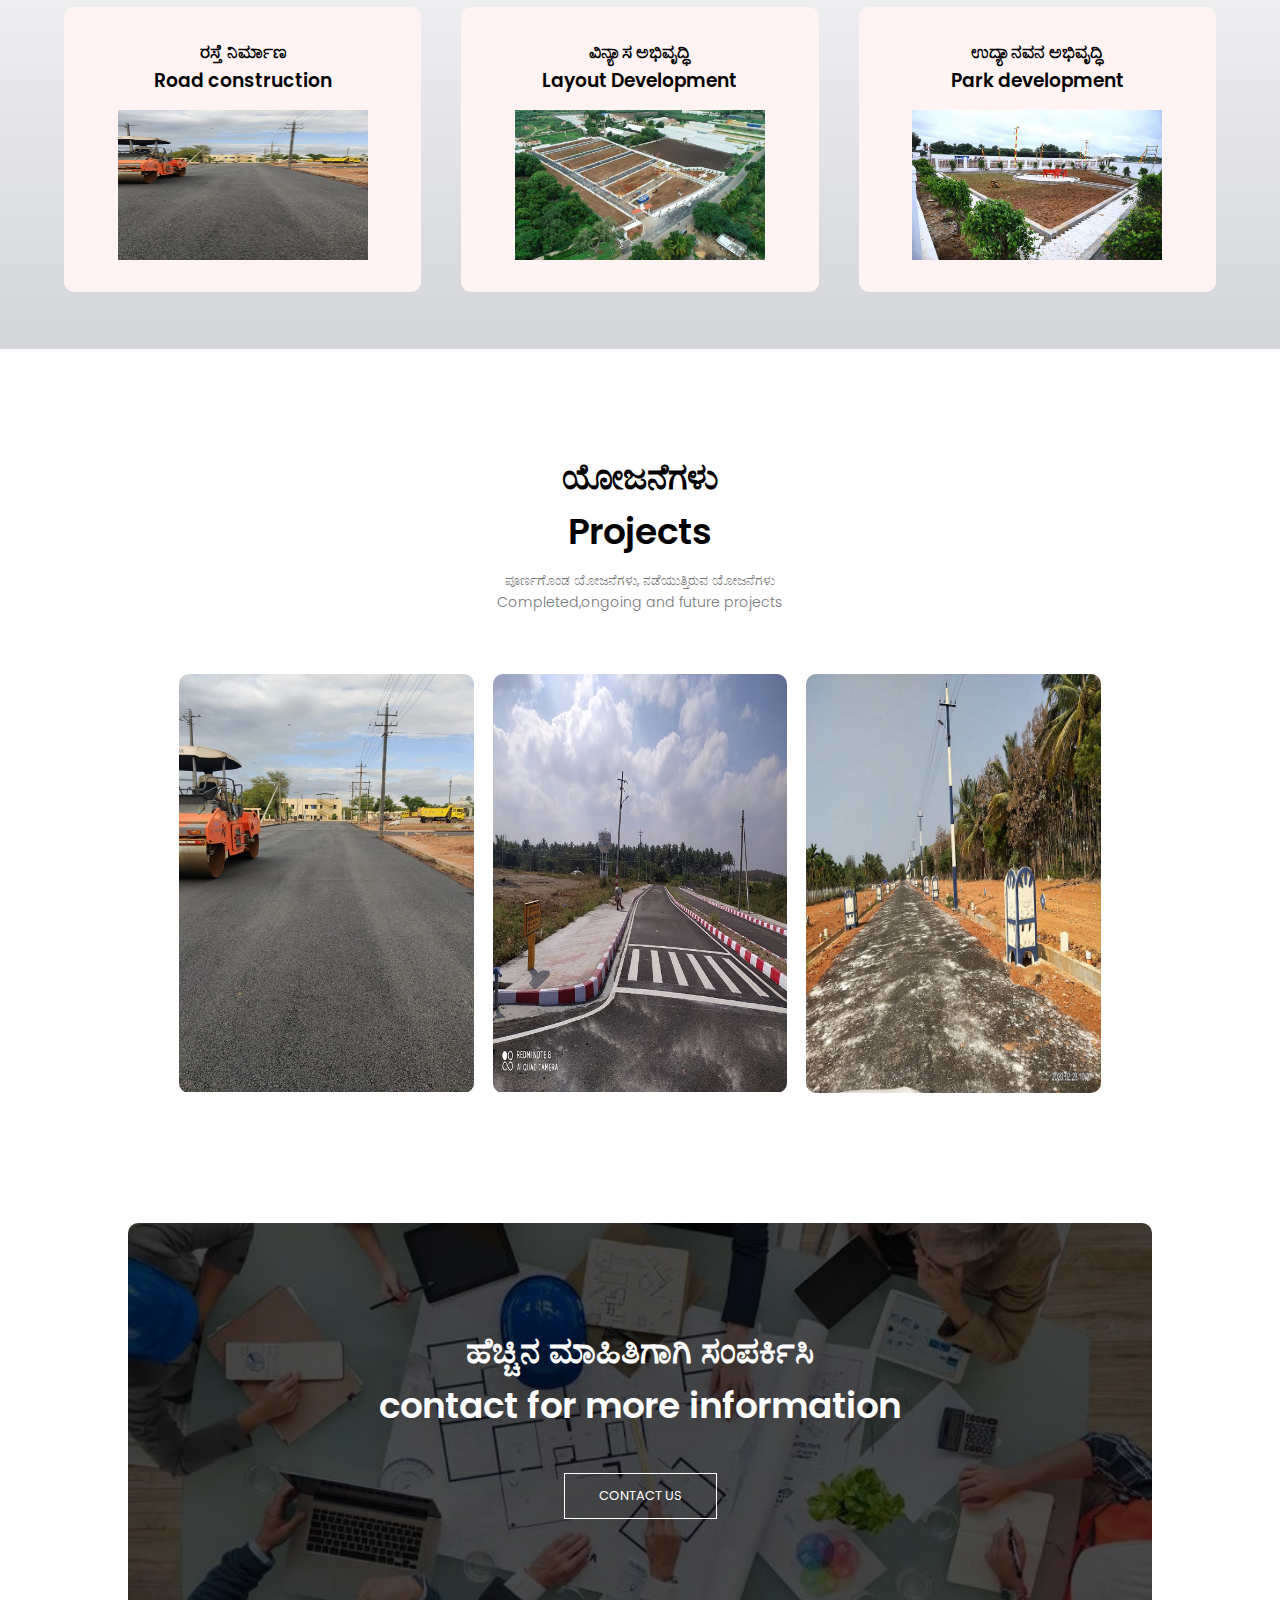
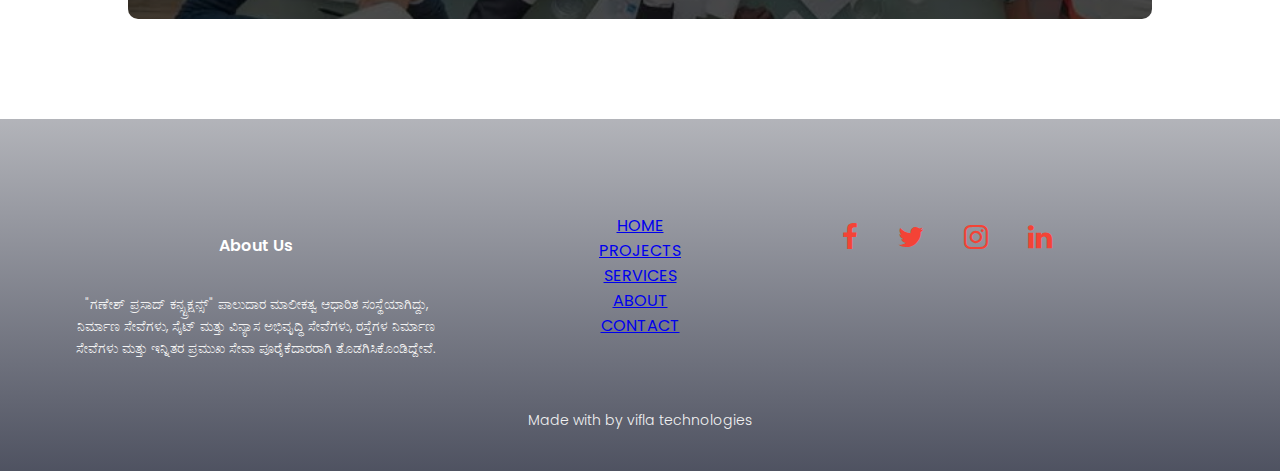
==== commit 6b942f6c: "." ====
--- a/index.html
+++ b/index.html
@@ -39,7 +39,7 @@
 
             <div class="mySlides fade">
               <div class="numbertext">1 / 3</div>
-              <img src="images\gpc shop.png" style="width:100%">
+              <img src="images\gpc images\Slide5.JPG" style="width:100%">
               <div class="text">ಗಣೇಶ್ ಪ್ರಸಾದ್ ಕನ್ಸ್ಟ್ರಕ್ಷನ್ಸ್ <br>Ganesh Prasad Constructions</div>
             </div>
             
--- a/style.css
+++ b/style.css
@@ -93,6 +93,7 @@
   .slideshow-container .text {
     color: #e25413;
     font-size: 45px;
+    font-weight: 550;
     padding: 8px 12px;
     position: absolute;
     top: 50%;
